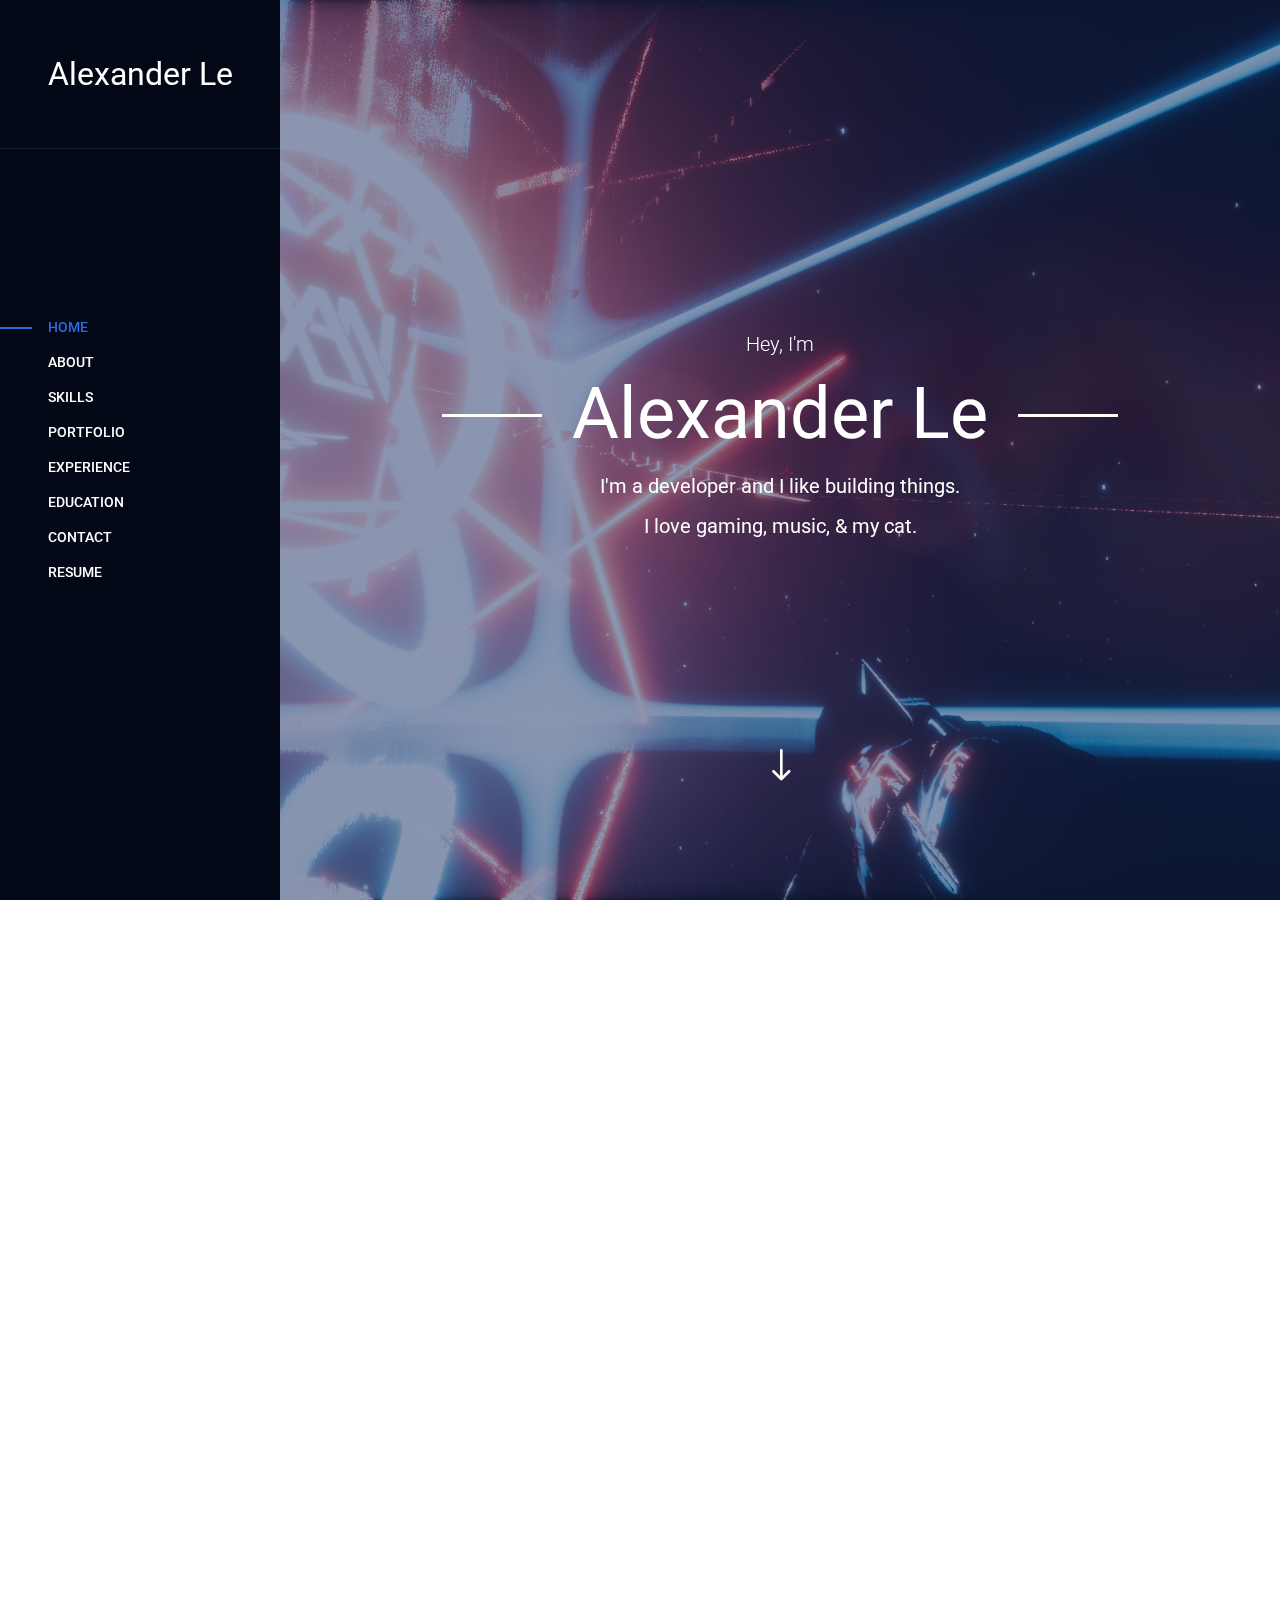
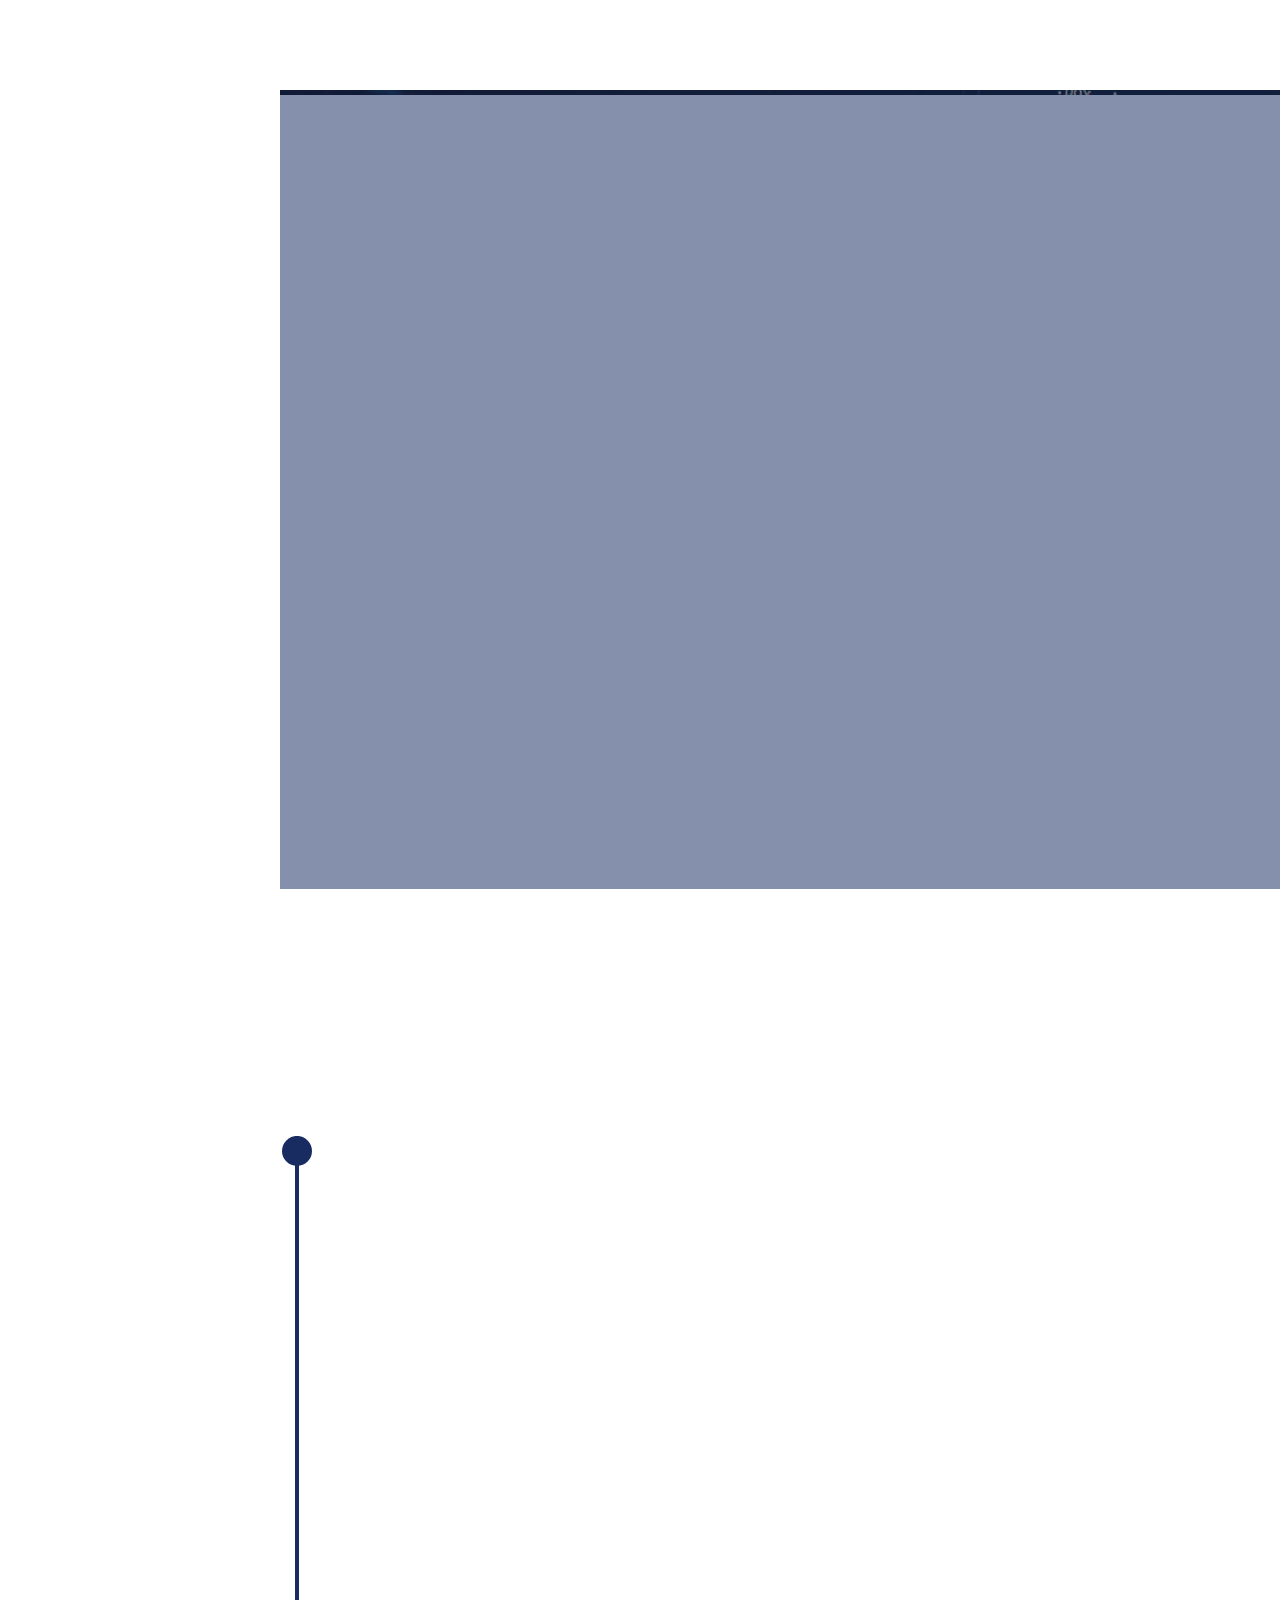
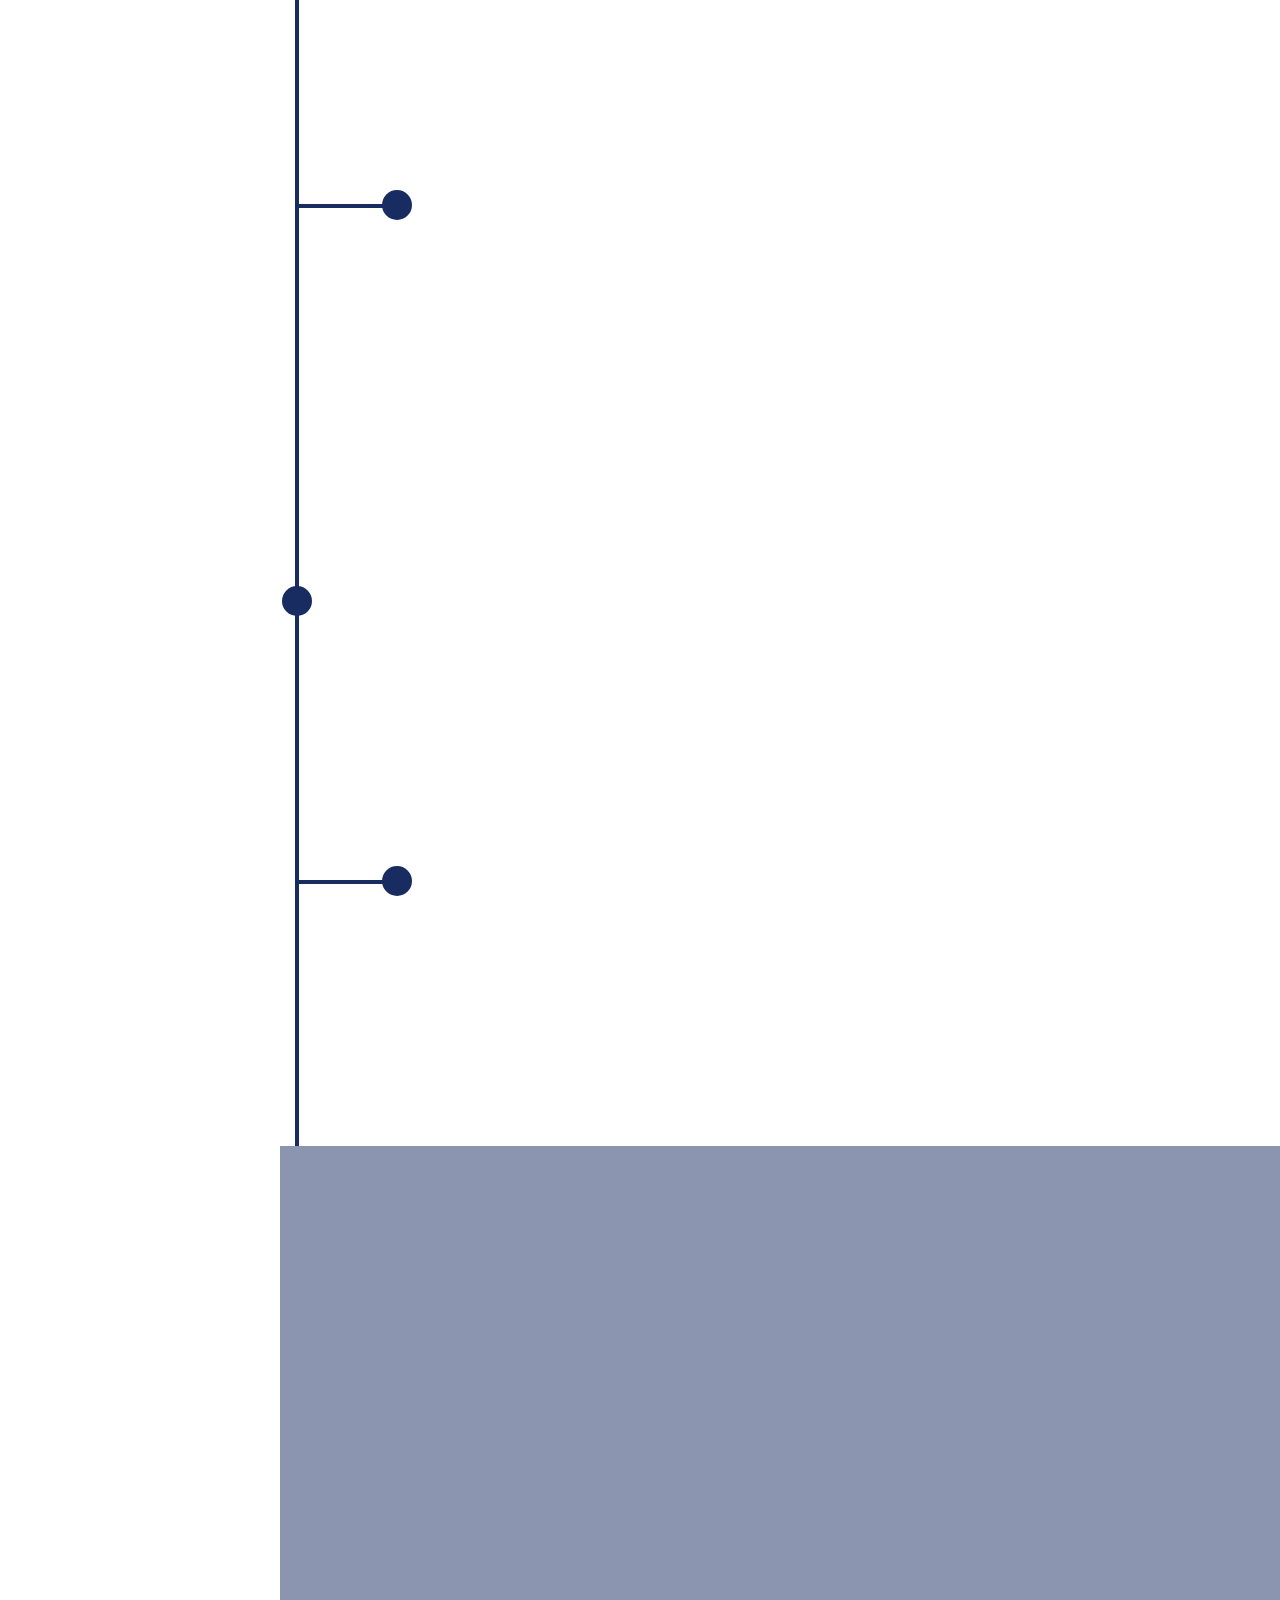
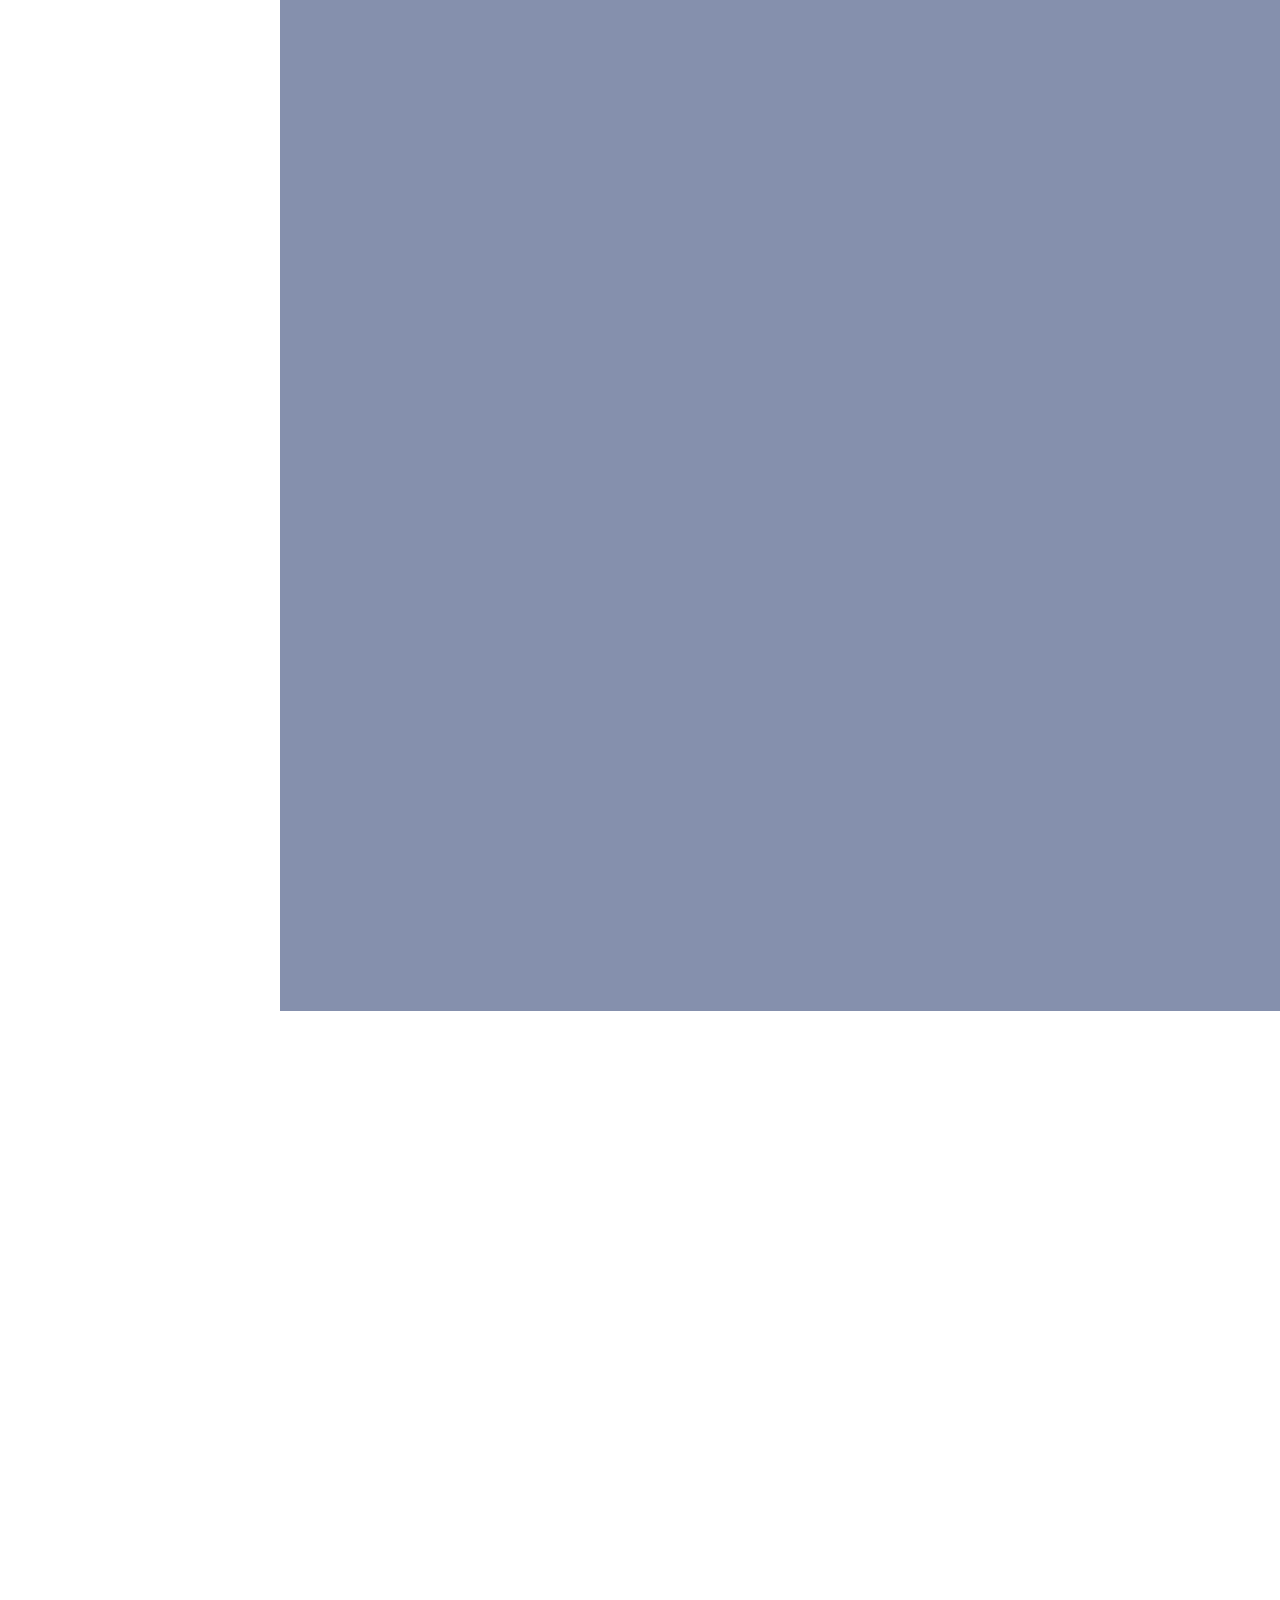
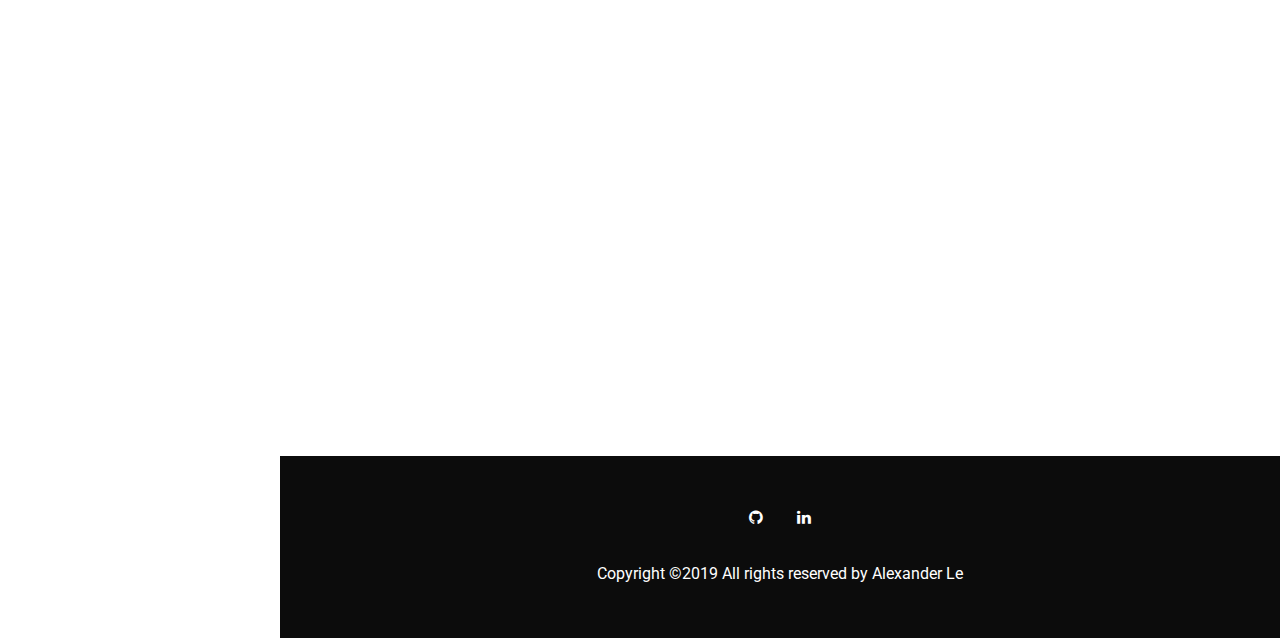
==== index.html @ fe374a56 "Update experience & date" ====
<!doctype html>
<html lang="en">

<head>
    <meta charset="utf-8">
    <meta name="viewport" content="width=device-width, initial-scale=1, shrink-to-fit=no">
    <meta name="description" content="">
    <meta http-equiv="X-UA-Compatible" content="IE=edge">
    <title>Alexander Le</title>
    <link rel="icon" href="img/core-img/favicon.ico">
    <link rel="stylesheet" href="style.css">
    <link href="https://unpkg.com/aos@2.3.1/dist/aos.css" rel="stylesheet">
</head>

<body>
    <div class="progress-container">
        <div class="progress-bar" id="scrollIndicator"></div>
    </div>
    <!-- Header -->
    <header class="header-area">
        <a data-aos="fade-down"  href="index.html" class="nav-brand">Alexander Le</a>
        
        <div data-aos="fade-right" class="dornee-menu pl-5">
            <nav class="dorneenav">
                <ul id="nav">
                    <li class="active"><a href="#home">Home</a></li>
                    <li><a href="#about">About</a></li>
                    <li><a href="#skills">Skills</a></li>
                    <li><a href="#portfolio">Portfolio</a></li>
                    <li><a href="#experience">Experience</a></li>
                    <li><a href="#education">Education</a></li>
                    <li><a href="#contact">Contact</a></li>
                    <li><a href="https://docs.google.com/document/d/1eGNsMZLYO2DM9PSqSbzqbDg0J7GoUTvEaQOReXosgSY/edit?usp=sharing" target="_blank" >Resume</a></li>
                </ul>
            </nav>
        </div>

        <!-- Menu  -->
        <div class="menu-hideshow">
            <div class="hamburger" id="ham">
                <span class="a"></span>
                <span class="b"></span>
            </div>
        </div>


    </header>

    <div class="page-content">
        <!-- ***** Welcome Area Start ***** -->
        <section class="welcome-area bg-img bg-overlay jarallax" style="background-image: url(img/VRXan.png);"
            id="home">
            <div class="container h-100">
                <div class="row h-100 align-items-center">
                    <div class="col-12">
                        <div data-aos="fade-in" class="welcome-content text-center wow fadeInUp" data-wow-delay="300ms">
                            <h5>Hey, I'm</h5>
                            <h2>Alexander Le</h2>
                            <p>I'm a developer and I like building things. <br> I love gaming, music, &amp; my cat.
                            </p>
                            -
                        </div>
                    </div>
                </div>
            </div>

            <div class="down-icon" id="scrollDown">
                <a href="#"><i class="arrow_down"></i></a>
            </div>
        </section>

        <!-- ***** About Area Start ***** -->
        <section class="about-us-area bg-white section-padding-100 clearfix" id="about">
            <div class="container">
                <div class="row">
                    <div class="col-12">
                        <div data-aos="fade-in" class="section-title">
                            <h2>ABOUT</h2>
                            <div class="titleLine titleLine-A"></div>
                        </div>
                    </div>
                </div>
            </div>

            <div class="container">
                <div class="row justify-content-center">

                    <div data-aos="fade-right" class="col-12 col-lg-6 text-center" class="selfie-container">
                        <img src="img/Selfie.png" class="selfie" alt="">
                    </div>

                    <div data-aos="fade-left" class="col-12 col-lg-6 about-text">
                        <div class="about-us-content text-left">

                            <h4 class="wow fadeInUp" data-wow-delay="300ms">I'm a dev who enjoys building things.</h4>
                            <br>
                            <p class="wow fadeInUp" data-wow-delay="300ms">
                                Whether it be applications, VR, games, visualizations, or some other cool project, I
                                enjoy the craft and process of development. Development sometimes requires a unique combination of both
                                technicality and creativity; it truly thrives when you have both.
                                <br> <br>
                                With my technical skills and strong work ethic, I can be a valuable contributer to any
                                project.
                            </p>
                                
                <a href="https://github.com/AlexanderDLe" target="_blank" title="Github"><i class="link-icon fa fa-github"></i></a>
                <a href="https://www.linkedin.com/in/alex-d-le/" target="_blank" title="Linkedin"><i class="link-icon fa fa-linkedin"></i></a>
                <a href="pdf/Alexander Le Developer Resume.pdf" target="_blank" title="Linkedin"><i class="link-icon fa fa-user"></i></a>

                        </div>
                    </div>
                </div>
            </div>
        </section>

        
        <!-- ***** Skills Area Start ***** -->
        <section class="my-skill-area bg-gray section-padding-100-0 bg-img bg-overlay jarallax clearfix" style="background-image: url(img/CodeLines.jpg);" id="skills">
            <div class="container">
                <div class="row">
                    <div class="col-12">
                        <div data-aos="fade-in" class="section-title white text-center wow fadeInUp" data-wow-delay="300ms">
                            <h2>Skills</h2>
                            <div class="titleLine titleLine-B"></div>
                        </div>
                    </div>
                </div>

                <div data-aos="fade-up" class="row skill-row">
                    <div class="card-deck">

                        <div data-aos="flip-left" data-aos-duration="1500" class="card mb-3">
                            <img class="card-img-top" src="./img/frontend.png">
                            <div class="card-body text-secondary">
                                <h4 class="cardHeader">Front End</h4>
                                <p class="card-text">
                                    HTML & CSS <br>
                                    JavaScript/TypeScript <br>
                                    React <br>
                                    Redux <br>
                                    Material UI <br>
                                    Boostrap <br>
                                    Photoshop <br>
                                </p>
                            </div>
                        </div>

                        <div data-aos="flip-left" data-aos-duration="2250"  class="card mb-3">
                            <img class="card-img-top" src="./img/backend.png">
                            <div class="card-body text-secondary">
                                <h4 class="cardHeader">Back End</h4>
                                <p class="card-text">
                                    Node <br>
                                    Express <br>
                                    C# & C++ <br>
                                    AWS API Gateway & Lambda <br>
                                    AWS DynamoDB <br>
                                    PW/oAuth Authentication <br>
                                    RESTFUL APIs <br>
                                </p>
                            </div>
                        </div>

                        <div data-aos="flip-left" data-aos-duration="3000"  class="card mb-3">
                            <img class="card-img-top" src="./img/tools.png">
                            <div class="card-body text-secondary">
                                <h4 class="cardHeader">Tools</h4>
                                <p class="card-text">
                                    Amazon Web Services <br>
                                    AWS S3, IAM  <br>
                                    Git & Github <br>
                                    Wordpress, Shopify, etc. <br>
                                    DNS, SSL, SSH, etc. <br>
                                    Unity & Unreal Engine 4 <br>
                                </p>
                            </div>
                        </div>
                    </div>

            </div>
        </section>

                <!-- ***** My Experience Area Start ***** -->
        <section class="my-experience-area section-padding-100-0" id="experience">
            <div class="container">
                <div class="row">
                    <div class="col-12">
                        <div data-aos="fade-in" class="section-title text-center wow fadeInUp" data-wow-delay="300ms">
                            <h2>Experience</h2>
                            <div class="titleLine titleLine-A"></div>
                        </div>
                    </div>
                </div>

                <div class="row">
                    <div class="col-12">
                        <div class="experience-timeline">
                            <!-- Single Experience -->
                            <div class="single-experience wow fadeInUp" data-wow-delay="300ms">
                                <div data-aos="fade-left" >
                                    <h6 class="works-year">Mar 2020 - Jan 2021</h6>
                                    <h4 class="designation">Full Stack React Developer</h4>
                                    <h6 class="company-name">Modern Coverings</h6>
                                    <p>
                                        - Designed and built eCommerce React & Redux web application which offers over 300 products and has sold over 36,000 products nationwide.
                                        
                                        <br> <br>
                                        - Developed responsive UI with reusable modern React functional components and Material UI while ensuring usability across multiple devices & browsers. In effect, over 70% of orders were placed on mobile devices.
                                        
                                        <br> <br>
                                        - Implementation of modern Redux & Redux Toolkit to facilitate the management and interactions of application state such as customer orders, applied discount codes, authentication for administrators, etc.
                                        <br> <br>
                                        - Implemented the set of NodeJS serverless API endpoints on AWS API Gateway & Lambdas for capabilities such as automating customer order aggregation, which saved the company upwards of $25,000 annual manual labor.
                                        
                                        <br> <br>
                                        - Designed multiple AWS DynamoDB database schemas to track over 10,000 customers orders, manage hundreds of products, and track sales figures.
                                        
                                        <br> <br>
                                        - All sales automatically: 1. Create entries in multiple AWS DynamoDB database tables. 2. Submits customer payment to PayPal payment systems. 3. Reaches a Trello API endpoint to update a private Trello board for organizational purposes. 4. Sends a confirmation email to the paying customer with order details.
                                    </p>
                                </div>
                            </div>

                            <!-- Single Experience -->
                            <div class="single-experience wow fadeInUp" data-wow-delay="300ms">
                                <div data-aos="fade-left" >
                                    <h6 class="works-year">Nov 2018 - Nov 2019</h6>
                                    <h4 class="designation">Full Stack Developer</h4>
                                    <h6 class="company-name">Elite Marketing Ventures</h6>
                                    <p>
                                        - Built and maintained custom websites with HTML, CSS, PHP, JavaScript, and other
                                        proprietary
                                        site-building web applications such as Shopify. Each website was built to exact
                                        specification according to the clientele until satisfaction.
                                        
                                        <br> <br>
                                        - Configured & deployed DigitalOcean web servers to host custom sites by
                                        implementing DNS, SSL encryption, and other web hosting solutions.
                                        
                                        <br> <br>
                                        - Implemented backend server scripts to interact with various CMS APIs for various
                                        sales functionality. This included form validation, stock availability, and database
                                        recording.    
                                    </p>
                                </div>
                            </div>

                            <!-- Single Experience -->
                            <div class="single-experience wow fadeInUp" data-wow-delay="300ms">
                                <div data-aos="fade-left" >
                                    <h6 class="works-year">Jun 2018 - Nov 2018</h6>
                                    <h4 class="designation">Web Developer</h4>
                                    <h6 class="company-name">Freelancer</h6>
                                    <p>

                                        - Built responsive website custom-tailored for electronic musician VVN with React.
                                        The site features the full catalog of the artist’s music, photos, and links to
                                        various streaming services.

                                        <br> <br>
                                        - Developed responsive website for restaurant Lambada Tea with
                                        React. The site featured a menu with visual features such as a dynamic image
                                        carousel, parallax effects, etc.
                                    </p>
                                    </div>
                            </div>

                            <!-- Single Experience -->
                            <div class="single-experience wow fadeInUp last-exp" data-wow-delay="300ms">
                                <div data-aos="fade-left" >
                                <h6 class="works-year">2016 - 2018</h6>
                                <h4 class="designation">Audio Engineer</h4>
                                <h6 class="company-name">Freelancer</h6>
                                <p>
                                    - Utilized equalizers, compressors, exciters, and other software plugins to
                                    manipulate audio in order to
                                    enhance the
                                    clarity of a musical track. Also leveraged other special effects such as reverbs and
                                    delays to create depth and spatial effects.

                                    <br> <br>
                                    - Communicated and worked closely with artists to assure satisfication with final
                                    exports.

                                </p>
                            </div>
                            </div>
                        </div>
                    </div>
                </div>
            </div>
        </section>

<!-- ***** My video Area Start ***** -->
            <div class="my-video-area bg-img bg-overlay jarallax section-padding-50"
                style="background-image: url(img/Core.png);">
                <div class="container">
                    <iframe class="videoPlayer" width="560" height="315" src="https://www.youtube.com/embed/FzIip0bBdRQ"
                        frameborder="0" allow="accelerometer; autoplay; encrypted-media; gyroscope; picture-in-picture"
                        allowfullscreen></iframe>
                </div>
            </div>
            <!-- ***** My video Area End ***** -->
            
        <!-- ***** Portfolio Area Start ***** -->
        <section class="our_creative_portfolio bg-white section-padding-100-0 clearfix" id="portfolio">
            <div class="container">
                <div class="row">
                    <div class="col-12">
                        <div data-aos="fade-in" class="section-title text-center wow fadeInUp" data-wow-delay="300ms">
                            <h2>Portfolio</h2>
                            <div class="titleLine titleLine-A"></div>
                        </div>
                    </div>
                </div>
            </div>


            <div class="container">
                <!-- PORTFOLIO: MODERNCOVERINGS -->
                <div class="row justify-content-center portfolio-instance py-5">
                    <div data-aos="fade-right" class="col-12 col-lg-6 text-center portfolio-img-frame" class="selfie-container">
                        <img src="img/Portfolio/ModernCoverings.png" class="portfolio-img" alt="Appility Site Image">
                    </div>

                    <div data-aos="fade-left" class="col-12 col-lg-6 about-text">
                        <div class="about-us-content text-left">

                            <h4 class="wow fadeInUp" data-wow-delay="300ms">Modern Coverings</h4>
                            <p class="wow fadeInUp" data-wow-delay="300ms">
                                Modern Coverings is an eCommerce site that offers over 300 different product designs in handmade bags and face coverings. For administration, there is a dashboard with various capabilities such as wholesale tracking, sales tracking, inventory management, and more. To date, there have been over 35,000 products sold.
                            </p>
                            <p class="wow fadeInUp" data-wow-delay="300ms">
                               Tools: HTML/CSS/JS, React, Redux, Node, Material UI, AWS API Gateway, AWS Lambda, AWS DynamoDB, AWS Cognito, and more.
                            </p>
                                
                            <a href="https://github.com/AlexanderDLe/moderncoverings" target="_blank" title="ModernCoverings"><i class="link-icon fa fa-github"></i></a>
                            <a href="https://moderncoverings.com/" target="_blank" title="Github"><i class="link-icon fa fa-globe"></i></a>

                        </div>
                    </div>
                </div>
                
                <!-- PORTFOLIO: APPILITY -->
                <div class="row justify-content-center portfolio-instance py-5">
                    <div data-aos="fade-right" class="col-12 col-lg-6 text-center portfolio-img-frame" class="selfie-container">
                        <img src="img/Portfolio/Appility_Overview.png" class="portfolio-img" alt="Appility Site Image">
                    </div>

                    <div data-aos="fade-left" class="col-12 col-lg-6 about-text">
                        <div class="about-us-content text-left">

                            <h4 class="wow fadeInUp" data-wow-delay="300ms">Appility</h4>
                            <p class="wow fadeInUp" data-wow-delay="300ms">
                                Appility is a completely serverless full-stack application that features quizzes for several app development technologies ranging from React to AWS. It offers dynamic score tracking with user data held in  DynamoDB, authentication via Cognito, animations via React Spring, and more.
                            </p>
                            <p class="wow fadeInUp" data-wow-delay="300ms">
                               Tools: HTML/CSS/JS, React, Redux, Node, Material UI, AWS API Gateway, AWS Lambda, AWS DynamoDB, AWS Cognito, and more.
                            </p>
                                
                            <a href="https://github.com/AlexanderDLe/appility" target="_blank" title="Github"><i class="link-icon fa fa-github"></i></a>
                            <a href="https://www.appility.co" target="_blank" title="Github"><i class="link-icon fa fa-globe"></i></a>

                        </div>
                    </div>
                </div>

                <!-- PORTFOLIO: VVNZQUAN -->
                <div class="row justify-content-center portfolio-instance py-5">
                    <div data-aos="fade-right" class="col-12 col-lg-6 text-center portfolio-img-frame" class="selfie-container">
                        <img src="img/Portfolio/VVN Site.png" class="portfolio-img" alt="Appility Site Image">
                    </div>

                    <div data-aos="fade-left" class="col-12 col-lg-6 about-text">
                        <div class="about-us-content text-left">

                            <h4 class="wow fadeInUp" data-wow-delay="300ms">VvnZQuan</h4>
                            <p class="wow fadeInUp" data-wow-delay="300ms">
                                Fulfilled customer requirements by building responsive artist site custom-tailored for electronic musician VVN with React. The site features the full catalog of the artist’s music, photos, and links to various streaming services.
                            </p>
                            <p class="wow fadeInUp" data-wow-delay="300ms">
                               Tools: HTML/CSS/JS, React, Bootstrap, AWS S3, AWS Route 53, and AWS CloudFront CDN.
                            </p>
                                
                            <a href="https://github.com/AlexanderDLe/VvnZQuan" target="_blank" title="Github"><i class="link-icon fa fa-github"></i></a>
                            <a href="https://vvnzquan.com" target="_blank" title="Github"><i class="link-icon fa fa-globe"></i></a>

                        </div>
                    </div>
                </div>

                <!-- PORTFOLIO: LAMBADA -->
                <div class="row justify-content-center portfolio-instance py-5">
                    <div data-aos="fade-right" class="col-12 col-lg-6 text-center portfolio-img-frame" class="selfie-container">
                        <img src="img/Portfolio/Lambada Site.png" class="portfolio-img" alt="Appility Site Image">
                    </div>

                    <div data-aos="fade-left" class="col-12 col-lg-6 about-text">
                        <div class="about-us-content text-left">

                            <h4 class="wow fadeInUp" data-wow-delay="300ms">Lambada Tea</h4>
                            <p class="wow fadeInUp" data-wow-delay="300ms">
                                Developed responsive website for restaurant Lambada Tea & Frizzle via React. This site includes visual features such as a dynamic image carousel, parallax effects, a menu image gallery, and more. 
                            </p>
                            <p class="wow fadeInUp" data-wow-delay="300ms">
                               Tools: HTML/CSS/JS, React, Bootstrap, AWS S3, AWS Route 53, and AWS CloudFront CDN.
                            </p>
                            
                            <a href="https://github.com/AlexanderDLe/LambadaTea" target="_blank" title="Github"><i class="link-icon fa fa-github"></i></a>
                            <a href="https://lambadatea.com/" target="_blank" title="Github"><i class="link-icon fa fa-globe"></i></a>

                        </div>
                    </div>
                </div>
                
                <!-- PORTFOLIO: GETSETGO -->
                <div class="row justify-content-center portfolio-instance portfolio-instance-last py-5">
                    <div data-aos="fade-right" class="col-12 col-lg-6 text-center portfolio-img-frame" class="selfie-container">
                        <img src="img/Portfolio/GetSetGo.png" class="portfolio-img" alt="Appility Site Image">
                    </div>

                    <div data-aos="fade-left" class="col-12 col-lg-6 about-text">
                        <div class="about-us-content text-left">

                            <h4 class="wow fadeInUp" data-wow-delay="300ms">Get Set Go</h4>
                            <p class="wow fadeInUp" data-wow-delay="300ms">
                                Get Set Go is a Visual-Musical VR experience built with Unreal Engine 4 based upon an electronic music
                                production of mine. Events are synchronized
                                with Sequencer, blueprint interfaces, and more.
                            </p>
                            <p>VFX were developed through leveraging material parameters, interpolations, event driven functions, Audio Visualizers, etc.</p>
                            <p class="wow fadeInUp" data-wow-delay="300ms">
                               Tools: Unreal Engine 4, Blueprints, C++, Plugins, and more.
                            </p>
                                
                            <a href="https://github.com/AlexanderDLe/VRGetSetGo" target="_blank" title="Github"><i class="link-icon fa fa-github"></i></a>
                            <a href="https://drive.google.com/file/d/1HHx62YCTniM9CF4tmsS17Y5gTEkE1olX/view?usp=sharing" target="_blank" title="Github"><i class="link-icon fa fa-sitemap"></i></a>
                            <a href="https://www.youtube.com/watch?v=FzIip0bBdRQ" target="_blank" title="Github"><i class="link-icon fa fa-play"></i></a>

                        </div>
                    </div>
                </div>
            </div>
        </section>

        <!-- ***** My Education Area Start ***** -->
        <section class="my-education-area bg-gray section-padding-100 bg-img bg-overlay jarallax"
            style="background-image: url(img/CodingWall.jpg);" id="education">
            <div class="container">
                <div class="row">
                    <!-- Section Title -->
                    <div class="col-12">
                        <div data-aos="fade-in" class="section-title white text-center wow fadeInUp" data-wow-delay="300ms">
                            <h2>Education</h2>
                            <div class="titleLine titleLine-B"></div>
                        </div>
                    </div>
                </div>
                <div class="row">
                    <div class="col-12">
                        <div class="education-timeline">
                            <!-- Single Experience -->
                            <div class="single-education wow fadeInUp" data-wow-delay="300ms">
                                <div  data-aos="fade-left">
                                    <div class="education-certificate">
                                        <img src="img/WGUSeal.png" alt="">
                                    </div>
                                    <h6 class="course-completed-years">2021</h6>
                                    <h5 class="course-title">Western Governors University BSCS</h5>
                                    <p>Coursework: Data Structures & Algorithms, Programming & Scripting - Applications (Object Oriented C++), Discrete
                                    Mathematics II, Computer Architecture, Data Management (MySQL), Network & Security Foundations</p>
                                    </div>
                                </div>

                            <!-- Certification -->
                            <div class="single-education wow fadeInUp" data-wow-delay="300ms">
                                <div  data-aos="fade-left">
                                <div class="education-certificate">
                                    <img src="img/AWS.png" alt="">
                                </div>
                                <h6 class="course-completed-years">2020</h6>
                                <h5 class="course-title">AWS Certified Developer Associate</h5>
                                <p>Obtained AWS Developer Associate certification. The certification tested knowledge in various AWS services including but not limited to: EC2, S3, Lambdas, API Gateways, RDS, DynamoDB, CICD (CodePipeline, CodeCommit, CodeBuild, CodeDeploy, etc), IAM security concepts, BeanStalk, SQS, SNS, CloudWatch, and more.</p>
                            </div>
                            </div>


                            <!-- Certification -->
                            <div class="single-education wow fadeInUp" data-wow-delay="300ms">
                                <div  data-aos="fade-left">
                                <div class="education-certificate">
                                    <img src="img/CIWLogo.png" alt="">
                                </div>
                                <h6 class="course-completed-years">2019</h6>
                                <h5 class="course-title">CIW Site Development Associate</h5>
                                <p>Obtained a CIW certification specializing in utilizing HTML, CSS, and JavaScript.
                                    This certification also covers web servers, aligning a site with industry
                                    standards, site validation, and more.</p>
                                </div>
                            </div>

                            <!-- Certification -->
                            <div class="single-education wow fadeInUp" data-wow-delay="300ms">
                                <div data-aos="fade-left">
                                <div class="education-certificate">
                                    <img src="img/ITIL-Logo.jpg" alt="">
                                </div>
                                <h6 class="course-completed-years">2019</h6>
                                <h5 class="course-title">ITIL Service Framework Foundations</h5>
                                <p>
                                    Acquired certification in the ITIL Service Framework methodology. The associated
                                    material covers the ITIL service lifecycle, key principles, processes, functions,
                                    and roles in efficient and optimal business practices.
                                </p>
                            </div>
                            </div>

                            <!-- Certification -->
                            <div class="single-education wow fadeInUp" data-wow-delay="300ms">
                                <div  data-aos="fade-left">
                                <div class="education-certificate">
                                    <img src="img/Comptia2.png" alt="">
                                </div>
                                <h6 class="course-completed-years">2019</h6>
                                <h5 class="course-title">CompTIA Project+</h5>
                                <p>Certified for CompTIA project management. Project+ includes material on management
                                    roles and processes, project constraints & risks, communication with various
                                    stakeholders, budget and financial planning, and more.</p>
                                </div>
                            </div>


                        </div>
                    </div>
                </div>
            </div>
        </section>

        <!-- ***** Contact Area Start ***** -->
        <section class="contact-me-area bg-white section-padding-100-0" id="contact">
            <div class="container">
                <div class="row">
                    <div class="col-12">
                        <div data-aos="fade-in" class="section-title text-center wow fadeInUp" data-wow-delay="300ms">
                            <h2>CONTACT</h2>
                            <div class="titleLine titleLine-A"></div>
                        </div>
                    </div>
                </div>

                <div class="row">
                    <!-- Contact Form -->


                    <div class="col-12">
                        <div  data-aos="fade-up" class="contact-information mb-100">
                            <!-- Single Contact Info -->
                            <div class="single-contact-info wow fadeInUp" data-wow-delay="300ms">
                                <h6><i class="icon_pin_alt"></i> Address:</h6>
                                <p>Anaheim, CA</p>
                            </div>
                            <!-- Single Contact Info -->
                            <div class="single-contact-info wow fadeInUp" data-wow-delay="300ms">
                                <h6><i class="icon_mail_alt"></i> Email:</h6>
                                <p>AlexanderLe.Jobs@gmail.com</p>
                            </div>
                            <!-- Single Contact Info -->
                            <div class="single-contact-info wow fadeInUp" data-wow-delay="300ms">
                                <h6><i class="icon_globe-2"></i> Website:</h6>
                                <p>AlexanderLeDev.com</p>
                            </div>
                        </div>
                    </div>
                </div>
            </div>
        </section>

        <!-- ***** Google Maps ***** -->
       <div style="width: 100%; height: 500px;"><iframe width="100%" height="500" frameborder="0" scrolling="no" marginheight="0" marginwidth="0" src="https://maps.google.com/maps?width=100%25&amp;height=600&amp;hl=en&amp;q=anaheim+(My%20Business%20Name)&amp;t=&amp;z=11&amp;ie=UTF8&amp;iwloc=B&amp;output=embed"></iframe></div>

        <!-- ***** Footer Area Start ***** -->
        <footer class="footer-bottom-area section-padding-50">
            <div class="container">
                <div class="row">
                    <div class="col-12">
                        <div class="footer--content-text text-center">

                            <div class="footer-social-icon">
                                <a href="https://github.com/AlexanderDLe" target="_blank" data-toggle="tooltip" data-placement="top"
                                    title="Github"><i class="fa fa-github"></i></a>
                                <a href="https://www.linkedin.com/in/alex-d-le/" target="_blank" data-toggle="tooltip"
                                    data-placement="top" title="Linkedin"><i class="fa fa-linkedin"></i></a>

                            </div>
                            <p>Copyright ©2019 All rights reserved by <a href="#" target="_blank">Alexander Le</a></p>
                        </div>
                    </div>
                </div>
            </div>
        </footer>
    </div>

    <script src="js/jquery.min.js"></script>
    <script src="js/popper.min.js"></script>
    <script src="js/bootstrap.min.js"></script>
    <script src="js/bundle.js"></script>
    <script src="js/default/active.js"></script>

    <!-- AOS - Animate On Scroll -->
    <script src="https://unpkg.com/aos@2.3.1/dist/aos.js"></script>
    <script>
        AOS.init({
            duration: 1000
        });
      </script>
</body>

</html>
---- style.css ----
/* Import Fonts & All CSS Files */
@import url('https://fonts.googleapis.com/css?family=Roboto:100,200,300,400,500,600,700,800,900&display=swap');
@import url(css/bootstrap.min.css);
@import url(css/animate.css);
@import url(css/owl.carousel.min.css);
@import url(css/magnific-popup.css);
@import url(css/jquery.animatedheadline.css);
@import url(css/font-awesome.min.css);
@import url(css/style.css);

/* ALEXANDER LE CSS */
html {
    overflow-x: hidden;
}
body {
    overflow-x: hidden;
}
:root {
    --xan-color1: #2c6be1;
}
.color-grey {
    color: rgb(75, 75, 75);
}
.selfie-container {
    text-align: center;
}
.selfie {
    margin-bottom: 30px;
    border-radius: 50%;
    height: auto;
    width: 400px;
}
.portfolio-img-frame {
    display: flex;
    align-items: center;
}
.portfolio-img {
    filter: drop-shadow(0px 15px 15px rgba(0, 0, 0, 0.2));
}
.portfolio-instance {
    margin: 0px 0px 50px 0px;
}
.portfolio-instance-last {
    margin-bottom: 100px;
}
@media only screen and (min-width: 767px) {
    .portfolio-img-frame {
        /* padding: 15px; */
    }
}
.about-text {
    display: flex;
    align-items: center;
}
.nav-brand-sub {
    font-size: 0.5em;
}
.videoPlayer {
    width: 100%;
    min-height: 315px;
    height: 500px;
}
.card {
    margin: 0 auto;
    border: none;
    transform: scale(1);
    max-width: 300px;
}

.card-img-top {
    border-top-left-radius: 15px;
    border-top-right-radius: 15px;
}
.cardHeader {
    font-size: 1.25rem;
}

.skill-row {
    padding-top: 0px;
    padding-bottom: 100px !important;
    display: flex;
    justify-content: center;
}
.last-exp {
    padding-bottom: 50px;
}
.link-icons {
    text-align: center;
}
.link-icon {
    color: rgb(99, 99, 99);
    font-size: 23px;
    padding: 10px;
}
.project-caption {
    color: rgb(39, 39, 39);
}
.card {
    border-radius: 15px;
    box-shadow: 0px 20px 22px -10px rgba(0, 0, 0, 0.75);
}
.vvn-disclaim {
    font-size: 0.9em;
}
/* Reboot CSS */
* {
    margin: 0;
    padding: 0;
}

body,
html {
    font-family: 'Roboto';
    font-size: 16px;
    font-weight: 300;
}

h1,
h2,
h3,
h4,
h5,
h6 {
    line-height: 1.4;
    font-weight: 400;
    font-family: 'Roboto', sans-serif;
    color: #12131b;
}

p {
    color: #717273;
    line-height: 1.8;
    font-weight: 400;
    font-size: 16px;
}
@media only screen and (max-width: 767px) {
    p {
        font-size: 14px;
    }
}

a,
a:hover,
a:focus {
    font-family: 'Roboto', sans-serif;
    -webkit-transition-duration: 500ms;
    -o-transition-duration: 500ms;
    transition-duration: 500ms;
    text-decoration: none;
    outline: 0 solid transparent;
    font-weight: 400;
    box-shadow: none;
    color: #12131b;
}

ul,
ol {
    margin: 0;
}
ul li,
ol li {
    list-style: none;
    text-decoration: none;
}
ul li:hover,
ul li:focus,
ol li:hover,
ol li:focus {
    list-style: none;
    text-decoration: none;
}

img {
    max-width: 100%;
    height: auto;
}

/* ----- Spacing ----- */
.mt-15 {
    margin-top: 15px !important;
}

.mt-30 {
    margin-top: 30px !important;
}

.mt-20 {
    margin-top: 20px !important;
}

.mt-50 {
    margin-top: 50px !important;
}

.mt-70 {
    margin-top: 70px !important;
}

.mt-100 {
    margin-top: 100px !important;
}

.mt-150 {
    margin-top: 150px !important;
}

.mt-200 {
    margin-top: 200px !important;
}

.mt-250 {
    margin-top: 250px !important;
}

.mt-300 {
    margin-top: 300px !important;
}

.mb-5 {
    margin-bottom: 5px !important;
}

.mb-10 {
    margin-bottom: 10px !important;
}

.mb-15 {
    margin-bottom: 15px !important;
}

.mb-30 {
    margin-bottom: 30px !important;
}

.mb-50 {
    margin-bottom: 50px !important;
}

.mb-70 {
    margin-bottom: 70px !important;
}

.mb-100 {
    margin-bottom: 100px !important;
}

.mb-150 {
    margin-bottom: 150px !important;
}

.mb-200 {
    margin-bottom: 200px !important;
}

.mb-250 {
    margin-bottom: 250px !important;
}

.mb-300 {
    margin-bottom: 300px !important;
}

.ml-0 {
    margin-left: 0 !important;
}

.ml-15 {
    margin-left: 15px !important;
}

.ml-30 {
    margin-left: 30px !important;
}

.ml-50 {
    margin-left: 50px !important;
}

.mr-10 {
    margin-right: 10px !important;
}

.mr-15 {
    margin-right: 15px !important;
}

.mr-30 {
    margin-right: 30px !important;
}

.mr-50 {
    margin-right: 50px !important;
}

.mb-50 {
    margin-bottom: 50px !important;
}

.mb-80 {
    margin-bottom: 80px !important;
}

/* ----- Height ----- */
.height-400 {
    height: 400px !important;
}

.height-500 {
    height: 500px !important;
}

.height-600 {
    height: 600px !important;
}

.height-700 {
    height: 700px !important;
}

.height-800 {
    height: 800px !important;
}

/* Section Padding */
.section-padding-50 {
    padding-top: 50px;
    padding-bottom: 50px;
}

.section-padding-100-50 {
    padding-top: 100px;
    padding-bottom: 50px;
}

.section-padding-100-200 {
    padding-top: 100px;
    padding-bottom: 200px;
}

.section-padding-200 {
    padding-top: 200px;
    padding-bottom: 200px;
}

.section-padding-100-0 {
    padding-top: 100px;
    padding-bottom: 0;
}

.section-padding-50-0 {
    padding-top: 50px;
    padding-bottom: 0;
}

.section-padding-50-0 {
    padding-top: 50px;
    padding-bottom: 0;
}

.section-padding-100 {
    padding-top: 100px;
    padding-bottom: 100px;
}

.section-padding-0-100 {
    padding-top: 0;
    padding-bottom: 100px;
}

.section-padding-100-70 {
    padding-top: 100px;
    padding-bottom: 70px;
}

.section-padding-80 {
    padding-top: 80px;
    padding-bottom: 80px;
}

.section-padding-80-50 {
    padding-top: 80px;
    padding-bottom: 50px;
}

.section-padding-80-0 {
    padding-top: 80px;
    padding-bottom: 0;
}

.section-padding-0-80 {
    padding-top: 0;
    padding-bottom: 80px;
}

#scrollUp {
    bottom: 30px;
    font-size: 24px;
    right: 30px;
    width: 40px;
    height: 40px;
    line-height: 42px;
    color: #ffffff;
    text-align: center;
    -webkit-box-shadow: 0 2px 2px 0 rgba(0, 0, 0, 0.15);
    box-shadow: 0 2px 2px 0 rgba(0, 0, 0, 0.15);
    -webkit-transition-duration: 500ms;
    -o-transition-duration: 500ms;
    transition-duration: 500ms;
    border-radius: 0;
    background-color: var(--xan-color1);
}
#scrollUp:hover,
#scrollUp:focus {
    background-color: #0c0c0c;
}
@media only screen and (max-width: 767px) {
    #scrollUp {
        bottom: 0;
        right: 30px;
    }
}

.jarallax {
    position: relative;
    z-index: 0;
}
.jarallax > .jarallax-img {
    position: absolute;
    object-fit: cover;
    font-family: 'object-fit: cover;';
    top: 0;
    left: 0;
    width: 100%;
    height: 100%;
    z-index: -1;
}

.modal-content {
    border: none;
}

.modal-dialog {
    max-width: 50%;
    margin: 85px auto;
}
@media only screen and (min-width: 992px) and (max-width: 1199px) {
    .modal-dialog {
        max-width: 800px;
    }
}
@media only screen and (min-width: 768px) and (max-width: 991px) {
    .modal-dialog {
        max-width: 700px;
    }
}
@media only screen and (max-width: 767px) {
    .modal-dialog {
        max-width: 300px;
    }
}
@media only screen and (min-width: 480px) and (max-width: 767px) {
    .modal-dialog {
        max-width: 470px;
    }
}
@media only screen and (min-width: 576px) and (max-width: 767px) {
    .modal-dialog {
        max-width: 560px;
    }
}
.modal-dialog .modal-body {
    padding: 2rem;
    -webkit-box-shadow: 0 10px 55px 5px rgba(137, 173, 255, 0.35);
    box-shadow: 0 10px 55px 5px rgba(137, 173, 255, 0.35);
}
.modal-dialog .modal-body button.close {
    padding: 0;
    width: 30px;
    height: 30px;
    border: 2px solid #ebebeb;
    border-radius: 50%;
    line-height: 26px !important;
    z-index: 100;
    position: absolute;
    top: 20px;
    right: 20px;
    font-size: 12px;
}

.modal-open .modal {
    background-color: #ffffff;
}

.modal-backdrop.show {
    display: none !important;
}

input:required,
textarea:required {
    box-shadow: none !important;
}

input:invalid,
textarea:invalid {
    box-shadow: none !important;
}

.ah-headline.clip .ah-words-wrapper::after {
    display: none;
}

.page-content {
    position: relative;
    z-index: 1;
    margin-left: 280px;
}
@media only screen and (min-width: 992px) and (max-width: 1199px) {
    .page-content {
        margin-left: 0;
    }
}
@media only screen and (min-width: 768px) and (max-width: 991px) {
    .page-content {
        margin-left: 0;
    }
}
@media only screen and (max-width: 767px) {
    .page-content {
        margin-left: 0;
    }
}

.progress-container {
    position: fixed;
    z-index: 898989898989;
    width: 100%;
    height: 3px;
    background: transparent;
    top: 0;
}
@media only screen and (min-width: 992px) and (max-width: 1199px) {
    .progress-container {
        top: 70px;
    }
}
@media only screen and (min-width: 768px) and (max-width: 991px) {
    .progress-container {
        top: 70px;
    }
}
@media only screen and (max-width: 767px) {
    .progress-container {
        top: 70px;
    }
}
.progress-container .progress-bar {
    height: 3px;
    background: var(--xan-color1);
    width: 0%;
}

/* Shortcodes CSS */
.h-100vh {
    height: 100vh !important;
}

.dornee-btn {
    display: inline-block;
    min-width: 150px;
    height: 52px;
    color: #ffffff;
    border: none;
    border-radius: 0;
    padding: 0 20px;
    font-size: 14px;
    line-height: 53px;
    background-color: var(--xan-color1);
    font-weight: 500;
    text-transform: uppercase;
}
@media only screen and (max-width: 767px) {
    .dornee-btn {
        min-width: 130px;
        height: 40px;
        line-height: 40px;
        font-size: 13px;
    }
}
.dornee-btn:hover,
.dornee-btn:focus {
    background-color: #182c61;
    color: #ffffff;
    font-weight: 500;
}

.bg-img {
    background-size: cover;
    background-position: center center;
    background-repeat: no-repeat;
}

.bg-fixed {
    background-attachment: fixed;
}

.bg-overlay {
    position: relative;
    z-index: 1;
}
.bg-overlay::after {
    position: absolute;
    content: '';
    background-color: #182c61;
    opacity: 0.5;
    top: 0;
    left: 0;
    height: 100%;
    width: 100%;
    z-index: -1;
}

.bg-gray {
    background-color: #f2f4f8;
}

.about-us-area {
    position: relative;
    z-index: 1;
}

.section-title {
    position: relative;
    z-index: 9;
    display: block;
    padding: 5px 20px;
    width: 480px;
    text-align: center;
    margin: 0 auto 70px;
}

.titleLine {
    margin: 0 auto;
    margin-top: 10px;
    height: 1px;
    width: 50px;
}
.titleLine-A {
    background-color: rgba(24, 44, 97, 0.5);
}
.titleLine-B {
    background-color: rgba(255, 255, 255, 0.5);
}

@media only screen and (max-width: 767px) {
    .section-title {
        width: auto;
    }
}
.section-title h6 {
    position: absolute;
    margin-bottom: 0;
    text-transform: uppercase;
    font-size: 2.5rem;
    color: #182c61;
    opacity: 0.075;
    width: 100%;
    letter-spacing: 3px;
    top: 50%;
    left: 50%;
    transform: translate(-50%, -50%);
    z-index: -5;
}
@media only screen and (max-width: 767px) {
    .section-title h6 {
        font-size: 1.4rem;
    }
}
.section-title h2 {
    text-transform: uppercase;
    margin-bottom: 0;
    font-size: 2.5rem;
    color: #182c61;
}
@media only screen and (max-width: 767px) {
    .section-title h2 {
        font-size: 1.4rem;
    }
}
.section-title.white h2 {
    color: #ffffff;
}

/* Preloader CSS */
#preloader {
    position: fixed;
    width: 100%;
    height: 100%;
    z-index: 9999999;
    top: 0;
    left: 0;
    background-color: #f2f4f8;
    display: -webkit-box;
    display: -ms-flexbox;
    display: flex;
    -webkit-box-align: center;
    -ms-flex-align: center;
    align-items: center;
    -webkit-box-pack: center;
    -ms-flex-pack: center;
    justify-content: center;
    overflow: hidden;
}

.loader,
.loader:before,
.loader:after {
    border-radius: 50%;
    width: 2.5em;
    height: 2.5em;
    -webkit-animation-fill-mode: both;
    animation-fill-mode: both;
    -webkit-animation: load7 1.8s infinite ease-in-out;
    animation: load7 1.8s infinite ease-in-out;
}

.loader {
    color: var(--xan-color1);
    font-size: 6px;
    position: relative;
    -webkit-transform: translateZ(0);
    -ms-transform: translateZ(0);
    transform: translateZ(0);
    -webkit-animation-delay: -0.16s;
    animation-delay: -0.16s;
}

.loader:before,
.loader:after {
    content: '';
    position: absolute;
    top: 0;
}

.loader:before {
    left: -3.5em;
    -webkit-animation-delay: -0.32s;
    animation-delay: -0.32s;
}

.loader:after {
    left: 3.5em;
}

@-webkit-keyframes load7 {
    0%,
    80%,
    100% {
        -webkit-box-shadow: 0 2.5em 0 -1.3em;
        box-shadow: 0 2.5em 0 -1.3em;
    }
    40% {
        -webkit-box-shadow: 0 2.5em 0 0;
        box-shadow: 0 2.5em 0 0;
    }
}

@keyframes load7 {
    0%,
    80%,
    100% {
        -webkit-box-shadow: 0 2.5em 0 -1.3em;
        box-shadow: 0 2.5em 0 -1.3em;
    }
    40% {
        -webkit-box-shadow: 0 2.5em 0 0;
        box-shadow: 0 2.5em 0 0;
    }
}

/* Header CSS */
.header-area {
    position: fixed;
    z-index: 9999;
    width: 280px;
    min-height: 100vh;
    height: 100%;
    top: 0;
    left: 0;
    -webkit-transition-duration: 500ms;
    -o-transition-duration: 500ms;
    transition-duration: 500ms;
    background-color: #020815;
    display: -webkit-box;
    display: -ms-flexbox;
    display: flex;
    -webkit-box-align: center;
    -ms-flex-align: center;
    align-items: center;
}
@media only screen and (min-width: 992px) and (max-width: 1199px) {
    .header-area {
        left: 0;
        width: 100vw;
        height: 70px;
        min-height: 70px;
        -webkit-box-pack: justify;
        -ms-flex-pack: justify;
        justify-content: space-between;
        padding: 0 30px;
    }
}
@media only screen and (min-width: 768px) and (max-width: 991px) {
    .header-area {
        left: 0;
        width: 100vw;
        height: 70px;
        min-height: 70px;
        -webkit-box-pack: justify;
        -ms-flex-pack: justify;
        justify-content: space-between;
        padding: 0 30px;
    }
}
@media only screen and (max-width: 767px) {
    .header-area {
        left: 0;
        width: 100vw;
        height: 70px;
        min-height: 70px;
        -webkit-box-pack: justify;
        -ms-flex-pack: justify;
        justify-content: space-between;
        padding: 0 30px;
    }
}
.header-area .nav-brand {
    position: absolute;
    z-index: 1000;
    width: 280px;
    top: 0;
    left: 0;
    padding: 50px 15px;
    text-align: center;
    border-bottom: 1px solid rgba(255, 255, 255, 0.075);
    color: white;
    font-size: 2em;
}
.header-area .nav-brand img {
    max-width: 150px;
    margin: 0 auto;
}
@media only screen and (min-width: 992px) and (max-width: 1199px) {
    .header-area .nav-brand {
        position: relative;
        width: auto;
        z-index: 1;
        padding: 0;
        border-bottom: none;
    }
    .header-area .nav-brand img {
        max-width: 100px;
    }
}
@media only screen and (min-width: 768px) and (max-width: 991px) {
    .header-area .nav-brand {
        position: relative;
        width: auto;
        z-index: 1;
        padding: 0;
        border-bottom: none;
    }
    .header-area .nav-brand img {
        max-width: 100px;
    }
}
@media only screen and (max-width: 767px) {
    .header-area .nav-brand {
        position: relative;
        width: auto;
        z-index: 1;
        padding: 0;
        border-bottom: none;
    }
    .header-area .nav-brand img {
        max-width: 100px;
    }
}
.header-area .contact-me-btn {
    position: absolute;
    z-index: 1000;
    bottom: 30px;
    left: 50%;
    -webkit-transform: translateX(-50%);
    -ms-transform: translateX(-50%);
    transform: translateX(-50%);
}
@media only screen and (min-width: 992px) and (max-width: 1199px) {
    .header-area .contact-me-btn {
        display: none;
    }
}
@media only screen and (min-width: 768px) and (max-width: 991px) {
    .header-area .contact-me-btn {
        display: none;
    }
}
@media only screen and (max-width: 767px) {
    .header-area .contact-me-btn {
        display: none;
    }
}
.header-area.active {
    left: 0;
}

.dorneenav li a {
    position: relative;
    z-index: 1;
    color: #ffffff;
    font-size: 14px;
    font-weight: 500;
    text-transform: uppercase;
    display: block;
    padding: 7px 0;
}
@media only screen and (max-width: 767px) {
    .dorneenav li a {
        padding: 3px 0;
    }
}
.dorneenav li a::before {
    -webkit-transition-duration: 1000ms;
    -o-transition-duration: 1000ms;
    transition-duration: 1000ms;
    position: absolute;
    content: '';
    width: 0;
    height: 2px;
    background-color: var(--xan-color1);
    right: 120%;
    top: 50%;
    margin-top: -1px;
}
.dorneenav li a:hover {
    color: var(--xan-color1);
}
.dorneenav li a:hover::before {
    width: 100px;
}

.dorneenav li.active a {
    color: var(--xan-color1);
}
.dorneenav li.active a::before {
    width: 100px;
}

@media only screen and (min-width: 992px) and (max-width: 1199px) {
    .dornee-menu {
        -webkit-transition-duration: 500ms;
        -o-transition-duration: 500ms;
        transition-duration: 500ms;
        position: fixed;
        z-index: 100000;
        width: 240px;
        height: 100%;
        background-color: #020815;
        top: 0;
        left: -300px;
        display: -webkit-box;
        display: -ms-flexbox;
        display: flex;
        -webkit-box-align: center;
        -ms-flex-align: center;
        align-items: center;
    }
    .dornee-menu.active {
        left: 0;
    }
}

@media only screen and (min-width: 768px) and (max-width: 991px) {
    .dornee-menu {
        -webkit-transition-duration: 500ms;
        -o-transition-duration: 500ms;
        transition-duration: 500ms;
        position: fixed;
        z-index: 100000;
        width: 240px;
        height: 100%;
        background-color: #020815;
        top: 0;
        left: -300px;
        display: -webkit-box;
        display: -ms-flexbox;
        display: flex;
        -webkit-box-align: center;
        -ms-flex-align: center;
        align-items: center;
    }
    .dornee-menu.active {
        left: 0;
    }
}

@media only screen and (max-width: 767px) {
    .dornee-menu {
        -webkit-transition-duration: 500ms;
        -o-transition-duration: 500ms;
        transition-duration: 500ms;
        position: fixed;
        z-index: 100000;
        width: 240px;
        height: 100%;
        background-color: #020815;
        top: 0;
        left: -300px;
        display: -webkit-box;
        display: -ms-flexbox;
        display: flex;
        -webkit-box-align: center;
        -ms-flex-align: center;
        align-items: center;
    }
    .dornee-menu.active {
        left: 0;
    }
}

.menu-hideshow {
    position: relative;
    top: 50;
    right: 20px;
    z-index: 1;
    display: none;
    cursor: pointer;
}
@media only screen and (min-width: 992px) and (max-width: 1199px) {
    .menu-hideshow {
        display: block;
    }
}
@media only screen and (min-width: 768px) and (max-width: 991px) {
    .menu-hideshow {
        display: block;
    }
}
@media only screen and (max-width: 767px) {
    .menu-hideshow {
        display: block;
    }
}
.menu-hideshow .hamburger {
    width: 40px;
    height: 40px;
    background-color: var(--xan-color1);
    position: relative;
    cursor: pointer;
    -webkit-transition: all 0.5s ease;
    -o-transition: all 0.5s ease;
    transition: all 0.5s ease;
}
.menu-hideshow .hamburger::after {
    content: '';
    width: 50%;
    height: 2px;
    background-color: #182c61;
    position: absolute;
    top: 50%;
    left: 50%;
    -webkit-transform: translate(-50%, -50%);
    -ms-transform: translate(-50%, -50%);
    transform: translate(-50%, -50%);
    z-index: 1;
    -webkit-transition: all 0.5s ease;
    -o-transition: all 0.5s ease;
    transition: all 0.5s ease;
}
.menu-hideshow .hamburger.active::after {
    width: 100%;
    height: 100%;
    background-color: #182c61;
    position: absolute;
}
.menu-hideshow .active.a {
    background-color: #ffffff;
    z-index: 10;
}
.menu-hideshow .hamburger .a {
    position: absolute;
    width: 50%;
    height: 2px;
    background-color: #182c61;
    top: 34%;
    left: 50%;
    -webkit-transform: translate(-50%, -50%);
    -ms-transform: translate(-50%, -50%);
    transform: translate(-50%, -50%);
    z-index: 10;
    -webkit-transition: all 0.25s ease-in-out;
    -o-transition: all 0.25s ease-in-out;
    transition: all 0.25s ease-in-out;
}
.menu-hideshow .hamburger .b {
    position: absolute;
    width: 50%;
    height: 2px;
    background-color: #182c61;
    bottom: 30%;
    left: 50%;
    -webkit-transform: translate(-50%, -50%);
    -ms-transform: translate(-50%, -50%);
    transform: translate(-50%, -50%);
    z-index: 10;
    -webkit-transition: all 0.25s ease-in-out;
    -o-transition: all 0.25s ease-in-out;
    transition: all 0.25s ease-in-out;
}
.menu-hideshow .hamburger.active .a {
    top: 45%;
    left: 50%;
    width: 60%;
    background-color: #ffffff;
    -webkit-transform: translate(-50%, -50%) rotate(135deg);
    -ms-transform: translate(-50%, -50%) rotate(135deg);
    transform: translate(-50%, -50%) rotate(135deg);
}
.menu-hideshow .hamburger.active .b {
    bottom: 50%;
    left: 50%;
    width: 60%;
    background-color: #ffffff;
    -webkit-transform: translate(-50%, -50%) rotate(225deg);
    -ms-transform: translate(-50%, -50%) rotate(225deg);
    transform: translate(-50%, -50%) rotate(225deg);
}

/* Hero CSS */
.welcome-area {
    position: relative;
    z-index: 2;
    overflow: hidden;
    height: 100vh;
}
.welcome-area .welcome-bg-img {
    position: absolute;
    width: 100%;
    height: 100%;
    top: 0;
    left: 0;
    z-index: -1;
}
@media only screen and (min-width: 992px) and (max-width: 1199px) {
    .welcome-area {
        height: 820px;
        min-height: 100vh;
    }
}
@media only screen and (min-width: 768px) and (max-width: 991px) {
    .welcome-area {
        height: 820px;
        min-height: 100vh;
    }
}
@media only screen and (max-width: 767px) {
    .welcome-area {
        height: 820px;
        min-height: 100vh;
    }
}
@media only screen and (min-width: 576px) and (max-width: 767px) {
    .welcome-area {
        height: 600px;
        min-height: 100vh;
    }
}
.welcome-area .welcome-content {
    position: relative;
    z-index: 1;
}
.welcome-area .welcome-content h5 {
    color: #ffffff;
    display: block;
    margin-bottom: 20px;
    font-weight: 300;
}
.welcome-area .welcome-content h2 {
    position: relative;
    z-index: 1;
    color: #ffffff;
    font-size: 72px;
    margin-bottom: 1rem;
    text-transform: capitalize;
    display: inline-block;
    line-height: 1;
}
@media only screen and (min-width: 992px) and (max-width: 1199px) {
    .welcome-area .welcome-content h2 {
        font-size: 56px;
    }
}
@media only screen and (min-width: 768px) and (max-width: 991px) {
    .welcome-area .welcome-content h2 {
        font-size: 48px;
    }
}
@media only screen and (max-width: 767px) {
    .welcome-area .welcome-content h2 {
        font-size: 28px;
    }
}
@media only screen and (min-width: 576px) and (max-width: 767px) {
    .welcome-area .welcome-content h2 {
        font-size: 36px;
    }
}
.welcome-area .welcome-content h2::after {
    position: absolute;
    content: '';
    width: 100px;
    height: 3px;
    background-color: #ffffff;
    top: 50%;
    right: -130px;
    z-index: 1;
}
@media only screen and (max-width: 767px) {
    .welcome-area .welcome-content h2::after {
        width: 50px;
        right: -60px;
    }
}
.welcome-area .welcome-content h2::before {
    position: absolute;
    content: '';
    width: 100px;
    height: 3px;
    background-color: #ffffff;
    top: 50%;
    left: -130px;
    z-index: 1;
}
@media only screen and (max-width: 767px) {
    .welcome-area .welcome-content h2::before {
        width: 50px;
        left: -60px;
    }
}
.welcome-area .welcome-content p {
    font-size: 20px;
    color: #ffffff;
    margin-bottom: 0;
    line-height: 2;
}
@media only screen and (max-width: 767px) {
    .welcome-area .welcome-content p {
        font-size: 14px;
    }
}
@media only screen and (min-width: 576px) and (max-width: 767px) {
    .welcome-area .welcome-content p {
        font-size: 16px;
    }
}
.welcome-area .down-icon {
    position: absolute;
    bottom: 100px;
    text-align: center;
    left: 50%;
    width: 50px;
    margin-left: -25px;
    z-index: 10;
    font-size: 42px;
    -webkit-animation: downIcon ease-in-out 3s infinite;
    animation: downIcon ease-in-out 3s infinite;
}
.welcome-area .down-icon a {
    color: #ffffff;
}
@media only screen and (max-width: 767px) {
    .welcome-area .down-icon {
        bottom: 0;
    }
}
.welcome-area.animated-headline .welcome-content h2::after {
    display: none;
}
.welcome-area.animated-headline .welcome-content h2::before {
    display: none;
}

@-webkit-keyframes downIcon {
    0% {
        bottom: 70px;
        opacity: 1;
    }
    50% {
        bottom: 30px;
        opacity: 0.7;
    }
}

@keyframes downIcon {
    0% {
        bottom: 70px;
        opacity: 1;
    }
    50% {
        bottom: 30px;
        opacity: 0.7;
    }
}

.welcome-slides {
    position: relative;
    z-index: 1;
}
.welcome-slides .single-slide {
    position: relative;
    z-index: 1;
    width: 100%;
    height: 970px;
}
@media only screen and (min-width: 992px) and (max-width: 1199px) {
    .welcome-slides .single-slide {
        height: 820px;
    }
}
@media only screen and (min-width: 768px) and (max-width: 991px) {
    .welcome-slides .single-slide {
        height: 700px;
    }
}
@media only screen and (max-width: 767px) {
    .welcome-slides .single-slide {
        height: 500px;
    }
}
@media only screen and (min-width: 576px) and (max-width: 767px) {
    .welcome-slides .single-slide {
        height: 600px;
    }
}
.welcome-slides .owl-prev,
.welcome-slides .owl-next {
    -webkit-transition-duration: 500ms;
    -o-transition-duration: 500ms;
    transition-duration: 500ms;
    position: absolute;
    width: 80px;
    height: 140px;
    top: 50%;
    left: 0;
    margin-top: -70px;
    z-index: 100;
    background-position: 0 0 !important;
    background-size: cover !important;
    background-repeat: no-repeat !important;
    border-radius: 0;
    text-align: center;
    line-height: 148px;
    color: #ffffff;
    font-size: 30px;
    -webkit-box-shadow: 0 10px 55px 5px rgba(137, 173, 255, 0.35);
    box-shadow: 0 10px 55px 5px rgba(137, 173, 255, 0.35);
    opacity: 0.5;
}
@media only screen and (min-width: 768px) and (max-width: 991px) {
    .welcome-slides .owl-prev,
    .welcome-slides .owl-next {
        width: 60px;
    }
}
@media only screen and (max-width: 767px) {
    .welcome-slides .owl-prev,
    .welcome-slides .owl-next {
        width: 40px;
    }
}
.welcome-slides .owl-prev::after,
.welcome-slides .owl-next::after {
    -webkit-transition-duration: 500ms;
    -o-transition-duration: 500ms;
    transition-duration: 500ms;
    position: absolute;
    width: 100%;
    height: 100%;
    border-radius: 0;
    background-color: var(--xan-color1);
    opacity: 0.8;
    content: '';
    top: 0;
    left: 0;
    z-index: -1;
    opacity: 0;
    visibility: hidden;
}
.welcome-slides .owl-prev:hover,
.welcome-slides .owl-prev:focus,
.welcome-slides .owl-next:hover,
.welcome-slides .owl-next:focus {
    opacity: 1;
}
.welcome-slides .owl-prev:hover::after,
.welcome-slides .owl-prev:focus::after,
.welcome-slides .owl-next:hover::after,
.welcome-slides .owl-next:focus::after {
    opacity: 0.8;
    visibility: visible;
}
.welcome-slides .owl-next {
    left: auto;
    right: 0;
}
@media only screen and (max-width: 767px) {
    .welcome-slides .owl-next {
        right: 0;
    }
}

/* Service Area */
.service-content-area {
    padding: 50px 30px;
    position: relative;
    z-index: 1;
    -webkit-transition-duration: 500ms;
    -o-transition-duration: 500ms;
    transition-duration: 500ms;
    border-radius: 0;
    background-color: #ffffff;
}
@media only screen and (max-width: 767px) {
    .service-content-area {
        padding: 30px 15px;
    }
}
.service-content-area .service-icon {
    -webkit-transition-duration: 500ms;
    -o-transition-duration: 500ms;
    transition-duration: 500ms;
    position: relative;
    z-index: 2;
    font-size: 52px;
    margin-bottom: 5px;
    display: block;
    color: #182c61;
}
.service-content-area .service-content-text h4 {
    margin-bottom: 20px;
    -webkit-transition-duration: 500ms;
    -o-transition-duration: 500ms;
    transition-duration: 500ms;
}
@media only screen and (max-width: 767px) {
    .service-content-area .service-content-text h4 {
        font-size: 20px;
    }
}
.service-content-area .service-content-text p {
    margin-bottom: 0;
    -webkit-transition-duration: 500ms;
    -o-transition-duration: 500ms;
    transition-duration: 500ms;
}
@media only screen and (min-width: 992px) and (max-width: 1199px) {
    .service-content-area .service-content-text p {
        font-size: 14px;
    }
}
.service-content-area:hover,
.service-content-area:focus {
    -webkit-transform: translateY(-10px);
    -ms-transform: translateY(-10px);
    transform: translateY(-10px);
    background-color: #182c61;
    -webkit-box-shadow: 0 10px 55px 5px rgba(137, 173, 255, 0.35);
    box-shadow: 0 10px 55px 5px rgba(137, 173, 255, 0.35);
}
.service-content-area:hover .service-icon,
.service-content-area:focus .service-icon {
    color: var(--xan-color1);
}
.service-content-area:hover .service-content-text h4,
.service-content-area:hover .service-content-text p,
.service-content-area:focus .service-content-text h4,
.service-content-area:focus .service-content-text p {
    color: var(--xan-color1);
}

/* Video CSS */
.my-video-area {
    position: relative;
    z-index: 1;
    overflow: hidden;
}

.video--btn {
    position: relative;
    z-index: 1;
}
.video--btn a {
    position: relative;
    z-index: 1;
    display: inline-block;
    width: 60px;
    height: 60px;
    background-color: var(--xan-color1);
    border-radius: 50%;
    color: #ffffff;
    line-height: 67px;
    -webkit-box-shadow: 0 10px 55px 5px rgba(137, 173, 255, 0.35);
    box-shadow: 0 10px 55px 5px rgba(137, 173, 255, 0.35);
    font-size: 42px;
}
.video--btn a::after {
    position: absolute;
    content: '';
    width: 200%;
    height: 200%;
    top: 50%;
    left: 50%;
    -webkit-transform: translate(-50%, -50%);
    -ms-transform: translate(-50%, -50%);
    transform: translate(-50%, -50%);
    z-index: -1;
    background-color: var(--xan-color1);
    border-radius: 50%;
    -webkit-animation: videobtn linear 2s infinite;
    animation: videobtn linear 2s infinite;
}

@-webkit-keyframes videobtn {
    0% {
        opacity: 1;
        width: 0;
        height: 0;
    }
    50% {
        opacity: 1;
        width: 100%;
        height: 100%;
    }
    100% {
        opacity: 0;
        width: 200%;
        height: 200%;
    }
}

@keyframes videobtn {
    0% {
        opacity: 1;
        width: 0;
        height: 0;
    }
    50% {
        opacity: 1;
        width: 100%;
        height: 100%;
    }
    100% {
        opacity: 0;
        width: 200%;
        height: 200%;
    }
}

/* Counter CSS */
.count-text {
    position: relative;
    z-index: 1;
}
.count-text::after {
    position: absolute;
    width: 1px;
    height: 100%;
    content: '';
    background-color: #ebebeb;
    z-index: 1;
    top: 0;
    right: -14.5px;
}
.count-text .rs-counter {
    position: relative;
    z-index: 1;
    font-size: 42px;
    color: #182c61;
    font-weight: 500;
    line-height: 1;
    display: inline-block;
    margin-bottom: 15px;
}
@media only screen and (min-width: 768px) and (max-width: 991px) {
    .count-text .rs-counter {
        font-size: 36px;
    }
}
@media only screen and (max-width: 767px) {
    .count-text .rs-counter {
        font-size: 26px;
    }
}
.count-text h5 {
    font-size: 13px;
    margin-bottom: 0;
    color: #12131b;
    letter-spacing: 1px;
    width: 100%;
    background-color: #ffffff;
    text-transform: uppercase;
    font-weight: 400;
}
@media only screen and (max-width: 767px) {
    .count-text h5 {
        font-size: 12px;
    }
}

.about-us-content {
    position: relative;
    z-index: 1;
    padding: 12px;
}

.about-us-content .row .col-6:last-child .count-text::after {
    display: none;
}
@media only screen and (min-width: 1365px) {
    .about-us-content {
        padding: 12px;
    }
    .portfolio-img {
        padding: 12px;
    }
}
@media only screen and (max-width: 767px) {
    .about-us-content .row .col-6:nth-child(2) .count-text::after {
        display: none;
    }
}

/* Skill CSS */
.skill-box {
    position: relative;
    z-index: 1;
    margin-bottom: 30px;
}
.skill-box .skill-title {
    font-size: 12px;
    font-weight: 700;
    margin-bottom: 10px;
    text-transform: uppercase;
    letter-spacing: 0.5px;
}

.skill-desc-area h4 {
    margin-bottom: 30px;
}
@media only screen and (max-width: 767px) {
    .skill-desc-area h4 {
        font-size: 20px;
    }
}

.skill-desc-area p {
    margin-bottom: 0;
}

/* Barfiller CSS */
.barfiller {
    position: relative;
    z-index: 1;
    width: 100%;
    height: 8px;
    background-color: #ffffff;
    border: none;
    margin-bottom: 20px;
    border-radius: 12px;
}
.barfiller .fill {
    display: block;
    position: relative;
    z-index: 1;
    width: 0px;
    height: 100%;
    background: #12131b;
    border-radius: 12px;
}
.barfiller .tipWrap {
    display: none;
}
.barfiller .tip {
    margin-top: -30px;
    padding: 0;
    font-size: 12px;
    color: #12131b;
    left: 0px;
    position: absolute;
    z-index: 2;
    font-weight: 700;
    background: transparent;
}
.barfiller .tip::after {
    display: none;
}

/* Portfolio CSS */
.single-gallery-item {
    width: 33.33333333%;
    float: left;
    display: inline-block;
    position: relative;
    z-index: 1;
    overflow: hidden;
}
@media only screen and (min-width: 768px) and (max-width: 991px) {
    .single-gallery-item {
        width: 50%;
    }
}
@media only screen and (max-width: 767px) {
    .single-gallery-item {
        width: 100%;
    }
}
@media only screen and (min-width: 576px) and (max-width: 767px) {
    .single-gallery-item {
        width: 50%;
    }
}
.single-gallery-item .gallery--image img {
    -webkit-transition-duration: 250ms;
    -o-transition-duration: 250ms;
    transition-duration: 250ms;
    width: 100%;
}
.single-gallery-item .overlay-effect {
    position: absolute;
    width: 100%;
    height: 100%;
    top: 0;
    z-index: 100;
    left: 0;
    right: 0;
    background-color: rgba(0, 0, 0, 0.6);
    opacity: 0;
    visibility: hidden;
    -webkit-transition-duration: 400ms;
    -o-transition-duration: 400ms;
    transition-duration: 400ms;
}
.single-gallery-item .overlay-effect .overlay-effect-text h5 {
    margin-bottom: 0;
    color: #ffffff;
}
.single-gallery-item .overlay-effect .overlay-effect-text p {
    font-size: 14px;
    color: #ffffff;
}
.single-gallery-item .overlay-effect .overlay-effect-text a {
    display: inline-block;
    color: #ffffff;
    font-size: 28px;
}
.single-gallery-item:hover img,
.single-gallery-item:focus img {
    transform: scale(1.1);
}
.single-gallery-item:hover .overlay-effect,
.single-gallery-item:focus .overlay-effect {
    opacity: 1;
    visibility: visible;
}

.portfolio-menu {
    position: relative;
    z-index: 1;
    margin-bottom: 50px;
}
.portfolio-menu .btn {
    position: relative;
    z-index: 1;
    background-color: transparent;
    color: #12131b;
    padding: 0;
    font-size: 16px;
    margin: 0 20px;
    text-transform: uppercase;
    font-weight: 600;
    border-radius: 0;
}
@media only screen and (max-width: 767px) {
    .portfolio-menu .btn {
        margin: 0 8px;
        font-size: 12px;
    }
}
@media only screen and (min-width: 480px) and (max-width: 767px) {
    .portfolio-menu .btn {
        margin: 0 15px;
        font-size: 14px;
    }
}
@media only screen and (min-width: 576px) and (max-width: 767px) {
    .portfolio-menu .btn {
        margin: 0 20px;
        font-size: 14px;
    }
}
.portfolio-menu .btn::after {
    -webkit-transition-duration: 400ms;
    -o-transition-duration: 400ms;
    transition-duration: 400ms;
    position: absolute;
    width: 0%;
    height: 2px;
    background-color: var(--xan-color1);
    bottom: 0;
    left: 0;
    z-index: 1;
    content: '';
}
.portfolio-menu .btn.active,
.portfolio-menu .btn:hover,
.portfolio-menu .btn:focus {
    color: var(--xan-color1);
    box-shadow: none;
}
.portfolio-menu .btn.active::after,
.portfolio-menu .btn:hover::after,
.portfolio-menu .btn:focus::after {
    width: 100%;
}

.mfp-container {
    background-color: #0c0c0c;
    opacity: 1;
}

img.mfp-img {
    padding: 0;
    border-radius: 2px !important;
}

.mfp-image-holder .mfp-close,
.mfp-iframe-holder .mfp-close {
    color: #12131b;
    padding-right: 0;
    background-color: #ffffff;
    display: inline-block;
    height: 30px;
    width: 30px;
    line-height: 30px;
    border-radius: 3px;
    line-height: 32px;
    position: fixed;
    top: 30px;
    right: 30px;
    border-radius: 50%;
    text-align: center;
    font-size: 20px;
    z-index: 100;
}

.mfp-bottom-bar {
    margin-top: 5px;
}
.mfp-bottom-bar .mfp-counter {
    color: #ffffff;
    width: 100%;
    text-align: center;
}

.mfp-zoom-in .mfp-with-anim {
    opacity: 0;
    -webkit-transition: all 0.2s ease-in-out;
    -o-transition: all 0.2s ease-in-out;
    transition: all 0.2s ease-in-out;
    -webkit-transform: scale(0.8);
    -ms-transform: scale(0.8);
    transform: scale(0.8);
}

.mfp-zoom-in.mfp-bg {
    opacity: 0;
    -webkit-transition: all 0.3s ease-out;
    -o-transition: all 0.3s ease-out;
    transition: all 0.3s ease-out;
}

.mfp-zoom-in.mfp-ready .mfp-with-anim {
    opacity: 1;
    -webkit-transform: scale(1);
    -ms-transform: scale(1);
    transform: scale(1);
}

.mfp-zoom-in.mfp-ready.mfp-bg {
    opacity: 0.8;
}

.mfp-zoom-in.mfp-removing .mfp-with-anim {
    -webkit-transform: scale(0.6);
    -ms-transform: scale(0.6);
    transform: scale(0.6);
    opacity: 0;
}

.mfp-zoom-in.mfp-removing.mfp-bg {
    opacity: 0;
}

/* Client CSS */
.clients-feedback-area {
    position: relative;
    z-index: 1;
}
.clients-feedback-area .star-icon {
    position: relative;
    z-index: 1;
    margin-bottom: 10px;
}
.clients-feedback-area .star-icon i {
    font-size: 14px;
    color: var(--xan-color1);
}
.clients-feedback-area .client-description > p {
    margin-bottom: 15px;
    font-size: 18px;
    color: #12131b;
}
@media only screen and (max-width: 767px) {
    .clients-feedback-area .client-description > p {
        font-size: 14px;
    }
}
.clients-feedback-area .client-name > h5 {
    color: #182c61;
    margin-bottom: 0;
}
@media only screen and (max-width: 767px) {
    .clients-feedback-area .client-name > h5 {
        font-size: 16px;
    }
}

.single-testimonial-slide {
    position: relative;
    z-index: 1;
    text-align: center;
    cursor: move;
}
.single-testimonial-slide .client-thumbnail {
    position: relative;
    z-index: 1;
}
.single-testimonial-slide .client-thumbnail img {
    width: 70px !important;
    height: 70px !important;
    border-radius: 50%;
    margin: 0 auto 20px;
}

.testimonial-slides {
    position: relative;
    z-index: 1;
}
.testimonial-slides .owl-prev,
.testimonial-slides .owl-next {
    -webkit-transition-duration: 500ms;
    -o-transition-duration: 500ms;
    transition-duration: 500ms;
    width: 50px;
    height: 50px;
    background-color: #182c61;
    text-align: center;
    color: #ffffff;
    line-height: 50px;
    position: absolute;
    right: -50px;
    bottom: 50px;
}
@media only screen and (min-width: 768px) and (max-width: 991px) {
    .testimonial-slides .owl-prev,
    .testimonial-slides .owl-next {
        width: 30px;
        height: 30px;
        line-height: 30px;
        right: -30px;
        bottom: 30px;
    }
}
@media only screen and (max-width: 767px) {
    .testimonial-slides .owl-prev,
    .testimonial-slides .owl-next {
        width: 30px;
        height: 30px;
        line-height: 30px;
        right: 0;
        bottom: 30px;
    }
}
.testimonial-slides .owl-prev:hover,
.testimonial-slides .owl-prev:focus,
.testimonial-slides .owl-next:hover,
.testimonial-slides .owl-next:focus {
    background-color: #0c0c0c;
}
.testimonial-slides .owl-next {
    right: 0;
    bottom: 0;
}
@media only screen and (max-width: 767px) {
    .testimonial-slides .owl-next {
        right: 30px;
    }
}

/* Contact CSS */
.form-control {
    font-size: 14px;
    border-radius: 0;
    border: none;
    padding: 20px 30px;
    background-color: #f2f4f8;
    -webkit-transition-duration: 500ms;
    -o-transition-duration: 500ms;
    transition-duration: 500ms;
    height: 55px;
}
.form-control:focus {
    background-color: #f2f4f8;
    box-shadow: none;
}

textarea.form-control {
    height: 150px;
}

.contact-me-area {
    position: relative;
    z-index: 1;
}

.google-maps {
    position: relative;
    width: 100%;
    height: 300px;
    z-index: 2;
}
.google-maps iframe {
    width: 100%;
    height: 100%;
    border: none;
}

.contact-information {
    position: relative;
    z-index: 1;
    text-align: center;
}
.contact-information .single-contact-info {
    position: relative;
    z-index: 1;
    margin-bottom: 20px;
}
.contact-information .single-contact-info:last-child {
    margin-bottom: 0;
}
.contact-information .single-contact-info h6 {
    text-transform: capitalize;
    color: #182c61;
    margin-bottom: 5px;
}
.contact-information .single-contact-info h6 i {
    min-width: 20px;
    display: inline-block;
}
.contact-information .single-contact-info p {
    margin-bottom: 0;
    font-size: 14px;
}
@media only screen and (min-width: 576px) and (max-width: 767px) {
    .contact-information .single-contact-info p {
        font-size: 12px;
    }
}

.error,
.success {
    margin-bottom: 20px;
}

.popup-contact-form-area {
    -webkit-transition-duration: 500ms;
    -o-transition-duration: 500ms;
    transition-duration: 500ms;
    position: fixed;
    z-index: 999898989;
    border-radius: 0;
    width: 700px;
    top: 50%;
    left: 50%;
    background-color: var(--xan-color1);
    -webkit-transform: translate(-50%, -50%) rotate(5deg);
    -ms-transform: translate(-50%, -50%) rotate(5deg);
    transform: translate(-50%, -50%) rotate(5deg);
    padding: 50px;
    opacity: 0;
    visibility: hidden;
}
@media only screen and (max-width: 767px) {
    .popup-contact-form-area {
        padding: 20px;
        width: 300px;
    }
}
.popup-contact-form-area h5 {
    margin-bottom: 16px;
    color: #ffffff;
}
@media only screen and (max-width: 767px) {
    .popup-contact-form-area h5 {
        font-size: 16px;
    }
}
.popup-contact-form-area button {
    -webkit-transition-duration: 500ms;
    -o-transition-duration: 500ms;
    transition-duration: 500ms;
    background-color: #0c0c0c;
}
.popup-contact-form-area button:hover,
.popup-contact-form-area button:focus {
    background-color: #ffffff;
    color: #12131b;
}
.popup-contact-form-area.active {
    -webkit-transform: translate(-50%, -50%) rotate(0deg);
    -ms-transform: translate(-50%, -50%) rotate(0deg);
    transform: translate(-50%, -50%) rotate(0deg);
    opacity: 1;
    visibility: visible;
    box-shadow: 0 10px 55px 5px rgba(137, 173, 255, 0.35);
}
.popup-contact-form-area .popup-close {
    position: absolute;
    right: 30px;
    top: 30px;
    cursor: pointer;
    z-index: 100;
}
@media only screen and (min-width: 768px) and (max-width: 991px) {
    .popup-contact-form-area .popup-close {
        right: 20px;
        top: 20px;
    }
}
@media only screen and (max-width: 767px) {
    .popup-contact-form-area .popup-close {
        right: 20px;
        top: 20px;
    }
}
@media only screen and (min-width: 992px) and (max-width: 1199px) {
    .popup-contact-form-area .form-control {
        padding: 15px;
        height: 38px;
        font-size: 12px;
    }
    .popup-contact-form-area .form-control.mb-30 {
        margin-bottom: 15px !important;
    }
}
@media only screen and (min-width: 768px) and (max-width: 991px) {
    .popup-contact-form-area .form-control {
        padding: 15px;
        height: 35px;
        font-size: 12px;
    }
    .popup-contact-form-area .form-control.mb-30 {
        margin-bottom: 15px !important;
    }
}
@media only screen and (max-width: 767px) {
    .popup-contact-form-area .form-control {
        padding: 15px;
        height: 30px;
        font-size: 12px;
    }
    .popup-contact-form-area .form-control.mb-30 {
        margin-bottom: 10px !important;
    }
}
@media only screen and (min-width: 992px) and (max-width: 1199px) {
    .popup-contact-form-area textarea.form-control {
        height: 90px;
    }
}
@media only screen and (min-width: 768px) and (max-width: 991px) {
    .popup-contact-form-area textarea.form-control {
        height: 80px;
    }
}
@media only screen and (max-width: 767px) {
    .popup-contact-form-area textarea.form-control {
        height: 60px;
    }
}

/* Footer CSS */
.footer-bottom-area {
    position: relative;
    z-index: 1;
    background-color: #0c0c0c;
}
.footer-bottom-area .footer-social-icon a {
    display: inline-block;
    margin: 0 15px;
    color: #ffffff;
    line-height: 1;
}
.footer-bottom-area .footer-social-icon a:hover,
.footer-bottom-area .footer-social-icon a:focus {
    color: var(--xan-color1);
}
.footer-bottom-area .footer--content-text p {
    color: #ffffff;
    margin-bottom: 0;
    margin-top: 30px;
}
@media only screen and (max-width: 767px) {
    .footer-bottom-area .footer--content-text p {
        font-size: 14px;
    }
}
.footer-bottom-area .footer--content-text p a {
    color: #ffffff;
}
@media only screen and (max-width: 767px) {
    .footer-bottom-area .footer--content-text p a {
        font-size: 14px;
    }
}
.footer-bottom-area .footer--content-text p a:hover,
.footer-bottom-area .footer--content-text p a:focus {
    color: var(--xan-color1);
}

/* Blog CSS */
.single-post-area {
    position: relative;
    z-index: 1;
    background-color: #ffffff;
    border-radius: 6px;
    -webkit-transition-duration: 500ms;
    -o-transition-duration: 500ms;
    transition-duration: 500ms;
}
.single-post-area .post-content {
    position: relative;
    z-index: 1;
    padding: 30px;
}
@media only screen and (max-width: 767px) {
    .single-post-area .post-content {
        padding: 30px;
    }
}
.single-post-area .post-content .post-date {
    font-size: 14px;
    text-transform: capitalize;
    letter-spacing: 1px;
    display: block;
    margin-bottom: 5px;
}
.single-post-area .post-content .post-title {
    font-size: 24px;
    display: block;
    color: #12131b;
    margin-bottom: 1rem;
}
@media only screen and (min-width: 992px) and (max-width: 1199px) {
    .single-post-area .post-content .post-title {
        font-size: 22px;
    }
}
@media only screen and (min-width: 768px) and (max-width: 991px) {
    .single-post-area .post-content .post-title {
        font-size: 22px;
    }
}
@media only screen and (max-width: 767px) {
    .single-post-area .post-content .post-title {
        font-size: 18px;
    }
}
.single-post-area .post-content .post-title:hover,
.single-post-area .post-content .post-title:focus {
    color: var(--xan-color1);
}
.single-post-area:hover,
.single-post-area:focus {
    -webkit-box-shadow: 0 10px 55px 5px rgba(137, 173, 255, 0.3);
    box-shadow: 0 10px 55px 5px rgba(137, 173, 255, 0.3);
}

.blog-details-text {
    position: relative;
    z-index: 1;
}
.blog-details-text .post-title {
    font-size: 36px;
    line-height: 1.5;
    display: block;
    margin-bottom: 5px;
    color: var(--xan-color1);
}
@media only screen and (min-width: 992px) and (max-width: 1199px) {
    .blog-details-text .post-title {
        font-size: 30px;
    }
}
@media only screen and (max-width: 767px) {
    .blog-details-text .post-title {
        font-size: 18px;
    }
}
.blog-details-text .post-meta {
    position: relative;
    z-index: 1;
    margin-bottom: 10px;
}
.blog-details-text .post-meta a {
    position: relative;
    z-index: 1;
    font-size: 16px;
    color: #12131b;
    display: inline-block;
    margin-right: 30px;
    letter-spacing: 1px;
    text-transform: uppercase;
}
@media only screen and (max-width: 767px) {
    .blog-details-text .post-meta a {
        font-size: 12px;
    }
}
.blog-details-text .post-meta a:last-child {
    margin-right: 0;
}
.blog-details-text .post-meta a:last-child::before {
    content: '/';
    position: absolute;
    top: 0;
    left: -20px;
    z-index: 1;
}
.blog-details-text .post-meta a:hover,
.blog-details-text .post-meta a:focus {
    color: var(--xan-color1);
}
.blog-details-text p {
    font-size: 18px;
    margin-bottom: 30px;
}
@media only screen and (max-width: 767px) {
    .blog-details-text p {
        font-size: 16px;
    }
}

.dornee-blockquote {
    position: relative;
    z-index: 1;
    margin-bottom: 30px;
    margin-top: 30px;
    border-left: 3px solid var(--xan-color1);
    padding-left: 20px;
}
.dornee-blockquote .text h5 {
    margin-bottom: 0;
    color: #717273;
    font-style: italic;
    font-weight: 400;
    line-height: 2;
}
@media only screen and (max-width: 767px) {
    .dornee-blockquote .text h5 {
        font-size: 16px;
    }
}

.post-author-area {
    position: relative;
    z-index: 1;
    border-top: 1px solid #ebebeb;
    padding-top: 10px;
}
.post-author-area .popular-tags li a {
    color: #12131b;
    font-size: 14px;
}
.post-author-area .popular-tags li a:hover,
.post-author-area .popular-tags li a:focus {
    color: var(--xan-color1);
}
.post-author-area .author-social-info p {
    margin-bottom: 0;
    margin-right: 20px;
    color: #12131b;
    font-size: 14px;
}
@media only screen and (max-width: 767px) {
    .post-author-area .author-social-info p {
        margin-right: 10px;
    }
}
.post-author-area .author-social-info a {
    display: inline-block;
    color: #12131b;
    margin-right: 15px;
    font-size: 14px;
}
@media only screen and (max-width: 767px) {
    .post-author-area .author-social-info a {
        margin-right: 10px;
    }
}
.post-author-area .author-social-info a:hover,
.post-author-area .author-social-info a:focus {
    color: var(--xan-color1);
}

.comment_area {
    position: relative;
    z-index: 1;
    padding-bottom: 20px;
    border-bottom: 1px solid #ebebeb;
}
.comment_area h2 {
    margin-bottom: 30px;
    font-size: 24px;
    display: block;
}
.comment_area .comment-content {
    position: relative;
    z-index: 1;
    margin-bottom: 30px;
}
.comment_area .comment-content .comment-author {
    -webkit-box-flex: 0;
    -ms-flex: 0 0 70px;
    flex: 0 0 70px;
    width: 70px;
    max-width: 70px;
    margin-right: 20px;
    border-radius: 50%;
}
@media only screen and (max-width: 767px) {
    .comment_area .comment-content .comment-author {
        -webkit-box-flex: 0;
        -ms-flex: 0 0 50px;
        flex: 0 0 50px;
        width: 50px;
        max-width: 50px;
        margin-right: 10px;
    }
}
.comment_area .comment-content .comment-author img {
    border-radius: 50%;
}
.comment_area .comment-content .comment-meta .post-date {
    color: #717273;
    font-size: 13px;
    text-transform: uppercase;
    display: block;
    margin-bottom: 5px;
    font-weight: 500;
}
.comment_area .comment-content .comment-meta h5 {
    margin-bottom: 5px;
    font-size: 16px;
}
.comment_area .comment-content .comment-meta p {
    color: #717273;
    font-size: 14px;
}
.comment_area .comment-content .comment-meta a.like,
.comment_area .comment-content .comment-meta a.reply {
    display: inline-block;
    padding: 5px 25px 5px;
    font-size: 10px;
    font-weight: 600;
    text-transform: uppercase;
    border-radius: 0;
    background-color: #f2f4f8;
    color: #12131b;
}
.comment_area .comment-content .comment-meta a.like:focus,
.comment_area .comment-content .comment-meta a.like:hover,
.comment_area .comment-content .comment-meta a.reply:focus,
.comment_area .comment-content .comment-meta a.reply:hover {
    background-color: var(--xan-color1);
    color: #ffffff;
}
.comment_area .children {
    margin-left: 50px;
}
@media only screen and (max-width: 767px) {
    .comment_area .children {
        margin-left: 20px;
    }
}
.comment_area .children .single_comment_area:last-of-type {
    margin-bottom: 0;
}

/* Experience Timeline CSS */
.experience-timeline {
    position: relative;
    z-index: 1;
    border-left: 4px solid #182c61;
}
.experience-timeline .single-experience {
    margin-left: 50px;
    position: relative;
    z-index: 12;
    margin-bottom: 50px;
}
.experience-timeline .single-experience:last-child {
    margin-bottom: 0;
}
.experience-timeline .single-experience::after {
    position: absolute;
    width: 30px;
    height: 30px;
    border-radius: 50%;
    left: -67px;
    background-color: #182c61;
    content: '';
    top: 0;
}
.experience-timeline .single-experience:nth-child(even) {
    margin-left: 150px;
}
@media only screen and (max-width: 767px) {
    .experience-timeline .single-experience:nth-child(even) {
        margin-left: 100px;
    }
}
.experience-timeline .single-experience:nth-child(even)::before {
    position: absolute;
    width: 100px;
    height: 4px;
    content: '';
    background-color: #182c61;
    top: 14px;
    left: -150px;
}
@media only screen and (max-width: 767px) {
    .experience-timeline .single-experience:nth-child(even)::before {
        left: -100px;
        width: 60px;
    }
}
.experience-timeline .single-experience .works-year {
    color: var(--xan-color1);
    margin-bottom: 0;
}
.experience-timeline .single-experience .designation {
    font-size: 20px;
    font-weight: 500;
}
@media only screen and (max-width: 767px) {
    .experience-timeline .single-experience .designation {
        font-size: 16px;
    }
}
.experience-timeline .single-experience .company-name {
    color: #757575;
    font-size: 14px;
}
.experience-timeline .single-experience p {
    margin-bottom: 0;
}
@media only screen and (max-width: 767px) {
    .experience-timeline .single-experience p {
        font-size: 14px;
    }
}

/* Education Timeline CSS */
.education-timeline {
    position: relative;
    z-index: 1;
}
.education-timeline .single-education {
    margin-left: 80px;
    position: relative;
    z-index: 12;
    margin-bottom: 80px;
}
@media only screen and (max-width: 767px) {
    .education-timeline .single-education {
        margin-left: 50px;
        margin-bottom: 50px;
    }
}
.education-timeline .single-education:last-child {
    margin-bottom: 0;
}
.education-timeline .single-education:nth-child(even) {
    margin-left: 15%;
}
@media only screen and (max-width: 767px) {
    .education-timeline .single-education:nth-child(even) {
        margin-left: 30%;
    }
}
.education-timeline .single-education .course-completed-years {
    color: var(--xan-color1);
    margin-bottom: 0;
}
.education-timeline .single-education .course-title {
    color: #ffffff;
}
@media only screen and (max-width: 767px) {
    .education-timeline .single-education .course-title {
        font-size: 18px;
    }
}
.education-timeline .single-education p {
    margin-bottom: 0;
    color: rgba(255, 255, 255, 0.7);
}
@media only screen and (max-width: 767px) {
    .education-timeline .single-education p {
        font-size: 14px;
    }
}
.education-timeline .single-education .education-certificate {
    position: absolute;
    width: 65px;
    left: -80px;
    top: 7px;
}
@media only screen and (max-width: 767px) {
    .education-timeline .single-education .education-certificate {
        width: 40px;
        left: -60px;
    }
}

/* Demo CSS */
.single-demo {
    position: relative;
    z-index: 1;
}
.single-demo a {
    display: block;
    position: relative;
    z-index: 1;
    background-color: var(--xan-color1);
    border-radius: 4px;
    -webkit-box-shadow: 0 10px 55px 5px rgba(137, 173, 255, 0.1);
    box-shadow: 0 10px 55px 5px rgba(137, 173, 255, 0.1);
}
.single-demo a img {
    width: 100%;
    border-radius: 4px 4px 0 0;
}
.single-demo a .page-title {
    -webkit-transition-duration: 500ms;
    -o-transition-duration: 500ms;
    transition-duration: 500ms;
    height: 50px;
    line-height: 50px;
    text-align: center;
    display: block;
    text-transform: uppercase;
    font-size: 14px;
    color: #12131b;
    font-weight: 700;
}
.single-demo a .demo-overlay {
    -webkit-transition-duration: 500ms;
    -o-transition-duration: 500ms;
    transition-duration: 500ms;
    position: absolute;
    z-index: 1;
    width: 100%;
    height: calc(100% - 50px);
    top: 0;
    left: 0;
    right: 0;
    background-color: rgba(0, 0, 0, 0.8);
    border-radius: 4px 4px 0 0;
    display: -webkit-box;
    display: -ms-flexbox;
    display: flex;
    -webkit-box-align: center;
    -ms-flex-align: center;
    align-items: center;
    -webkit-box-pack: center;
    -ms-flex-pack: center;
    justify-content: center;
    opacity: 0;
    visibility: hidden;
}
.single-demo a .demo-overlay i {
    display: block;
    width: 50px;
    height: 50px;
    border: 2px solid var(--xan-color1);
    background-color: var(--xan-color1);
    text-align: center;
    line-height: 46px;
    border-radius: 50%;
    font-size: 26px;
    color: #ffffff;
}
.single-demo a:hover .page-title,
.single-demo a:focus .page-title {
    color: #ffffff;
}
.single-demo a:hover .demo-overlay,
.single-demo a:focus .demo-overlay {
    opacity: 1;
    visibility: visible;
}

.single-feature {
    position: relative;
    z-index: 1;
}
.single-feature img {
    max-height: 40px;
    margin: 0 auto 15px;
    display: block;
}
.single-feature span {
    font-size: 12px;
    text-transform: capitalize;
    display: block;
    text-align: center;
    font-weight: 700;
}
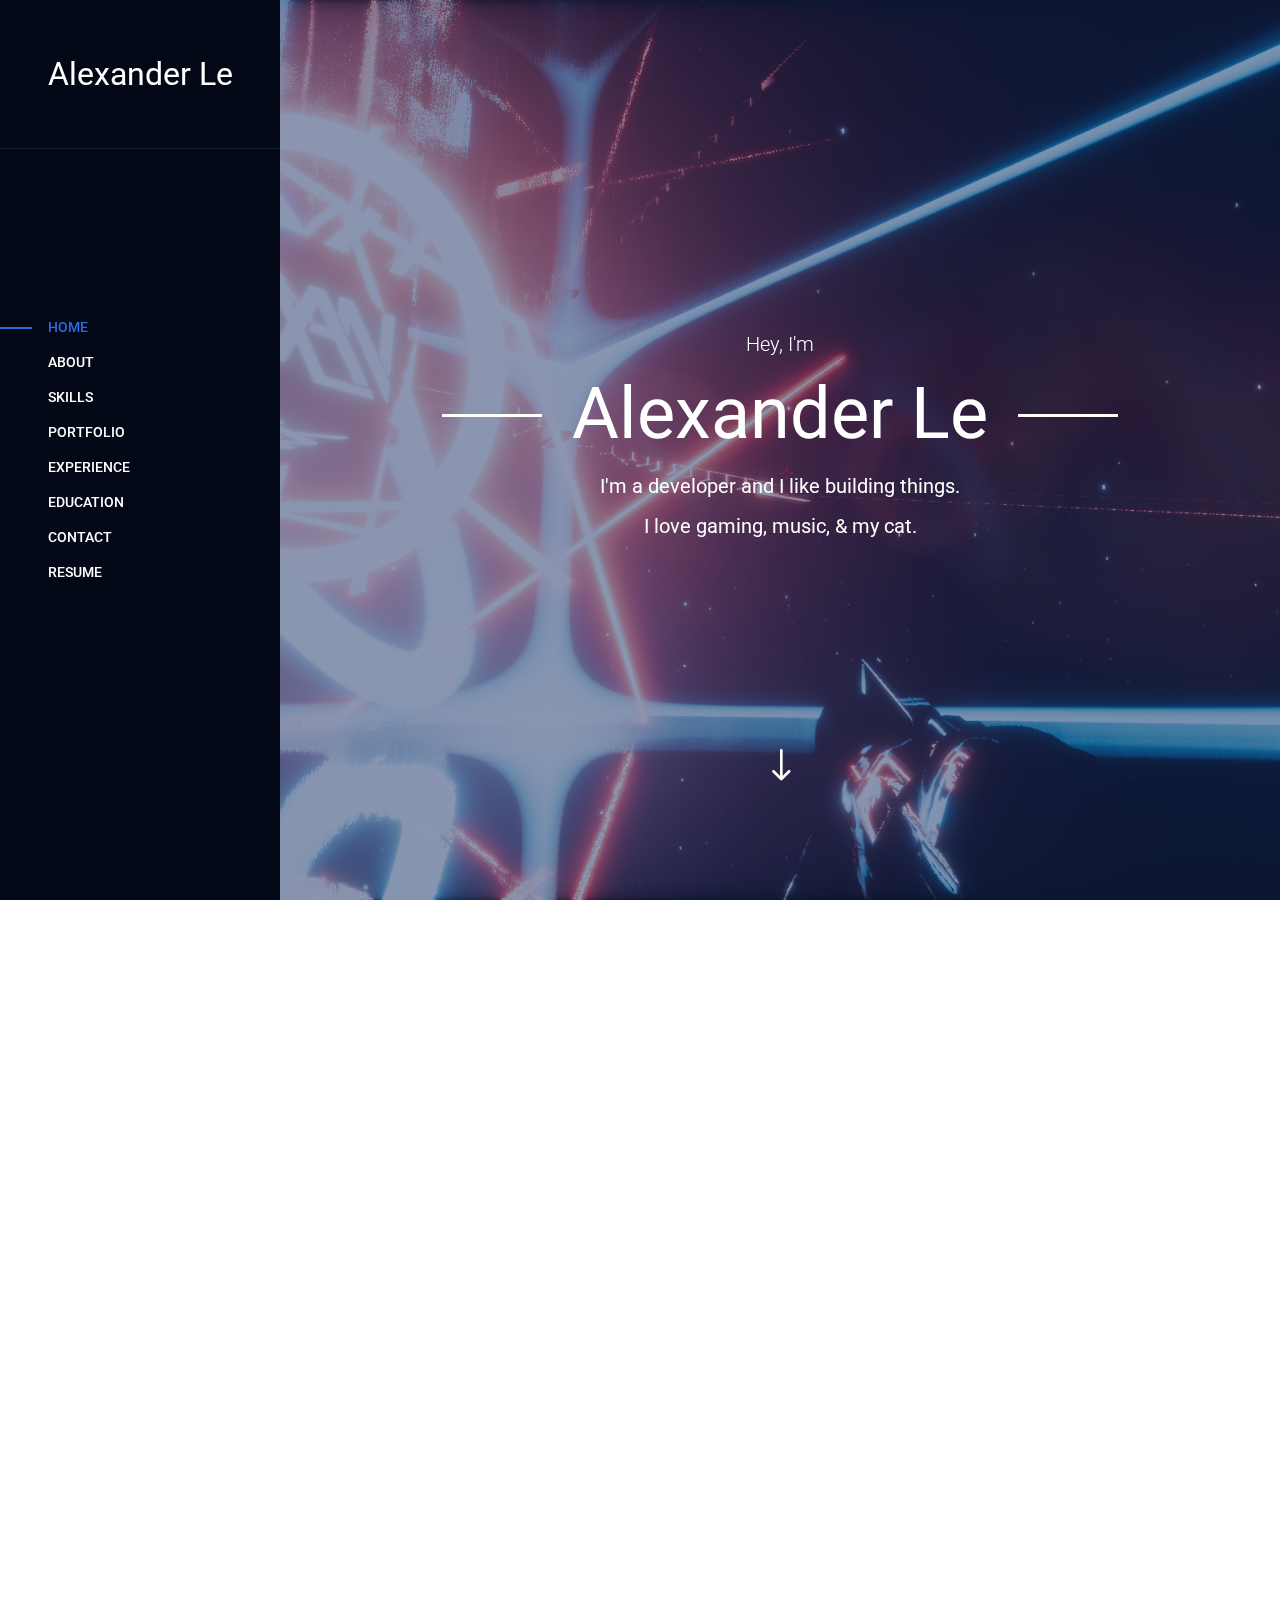
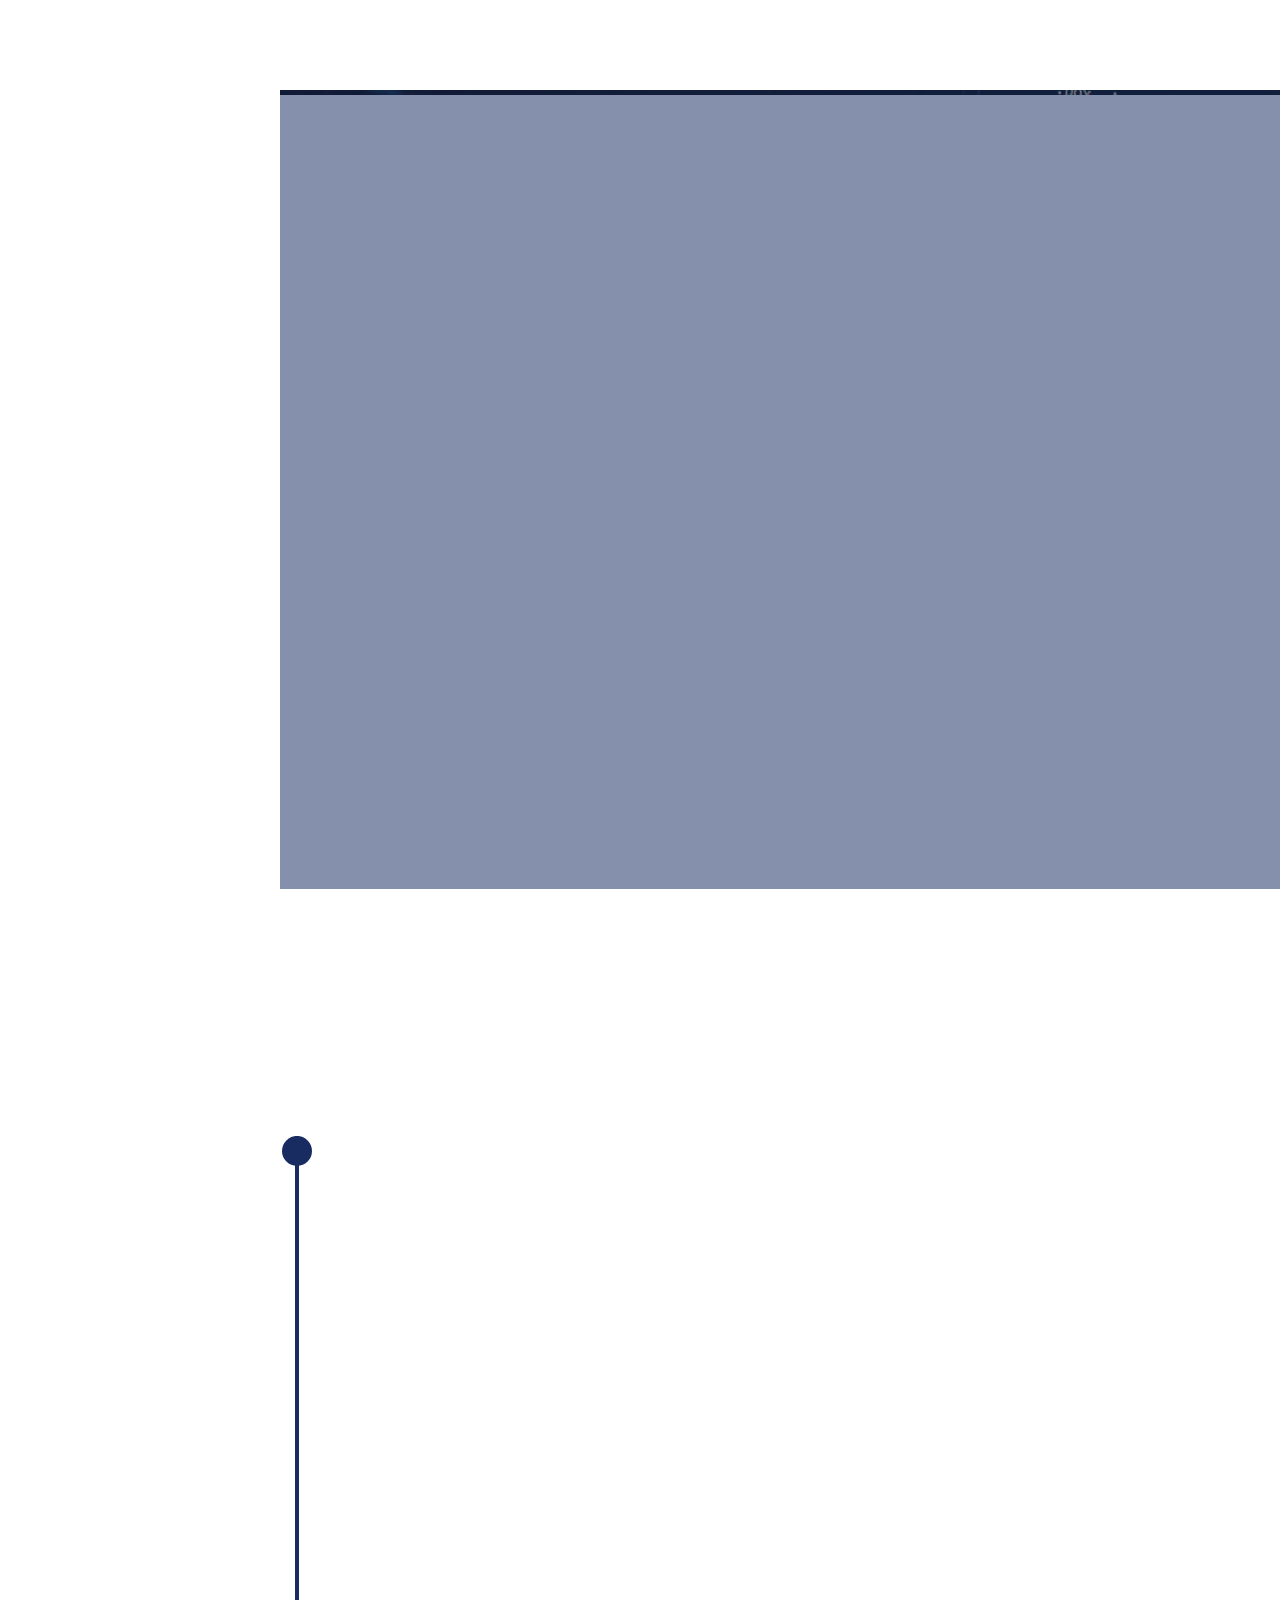
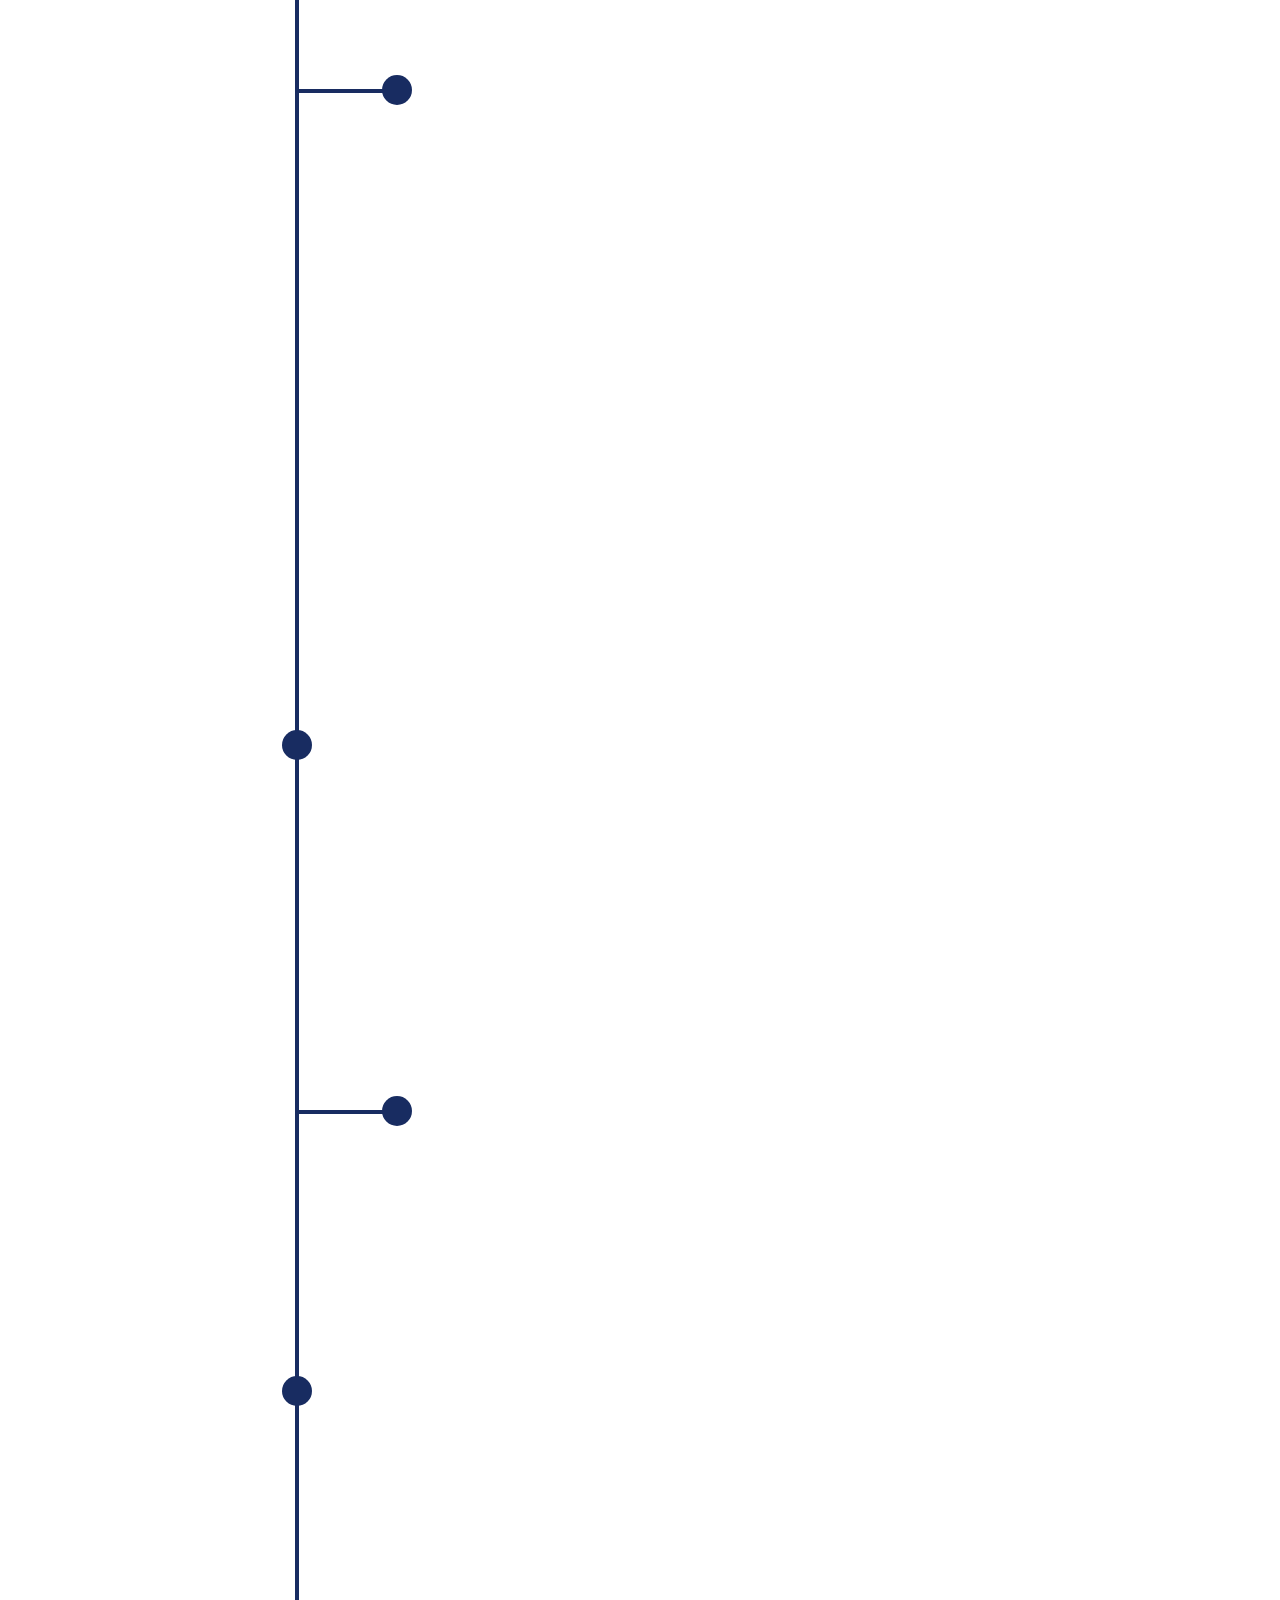
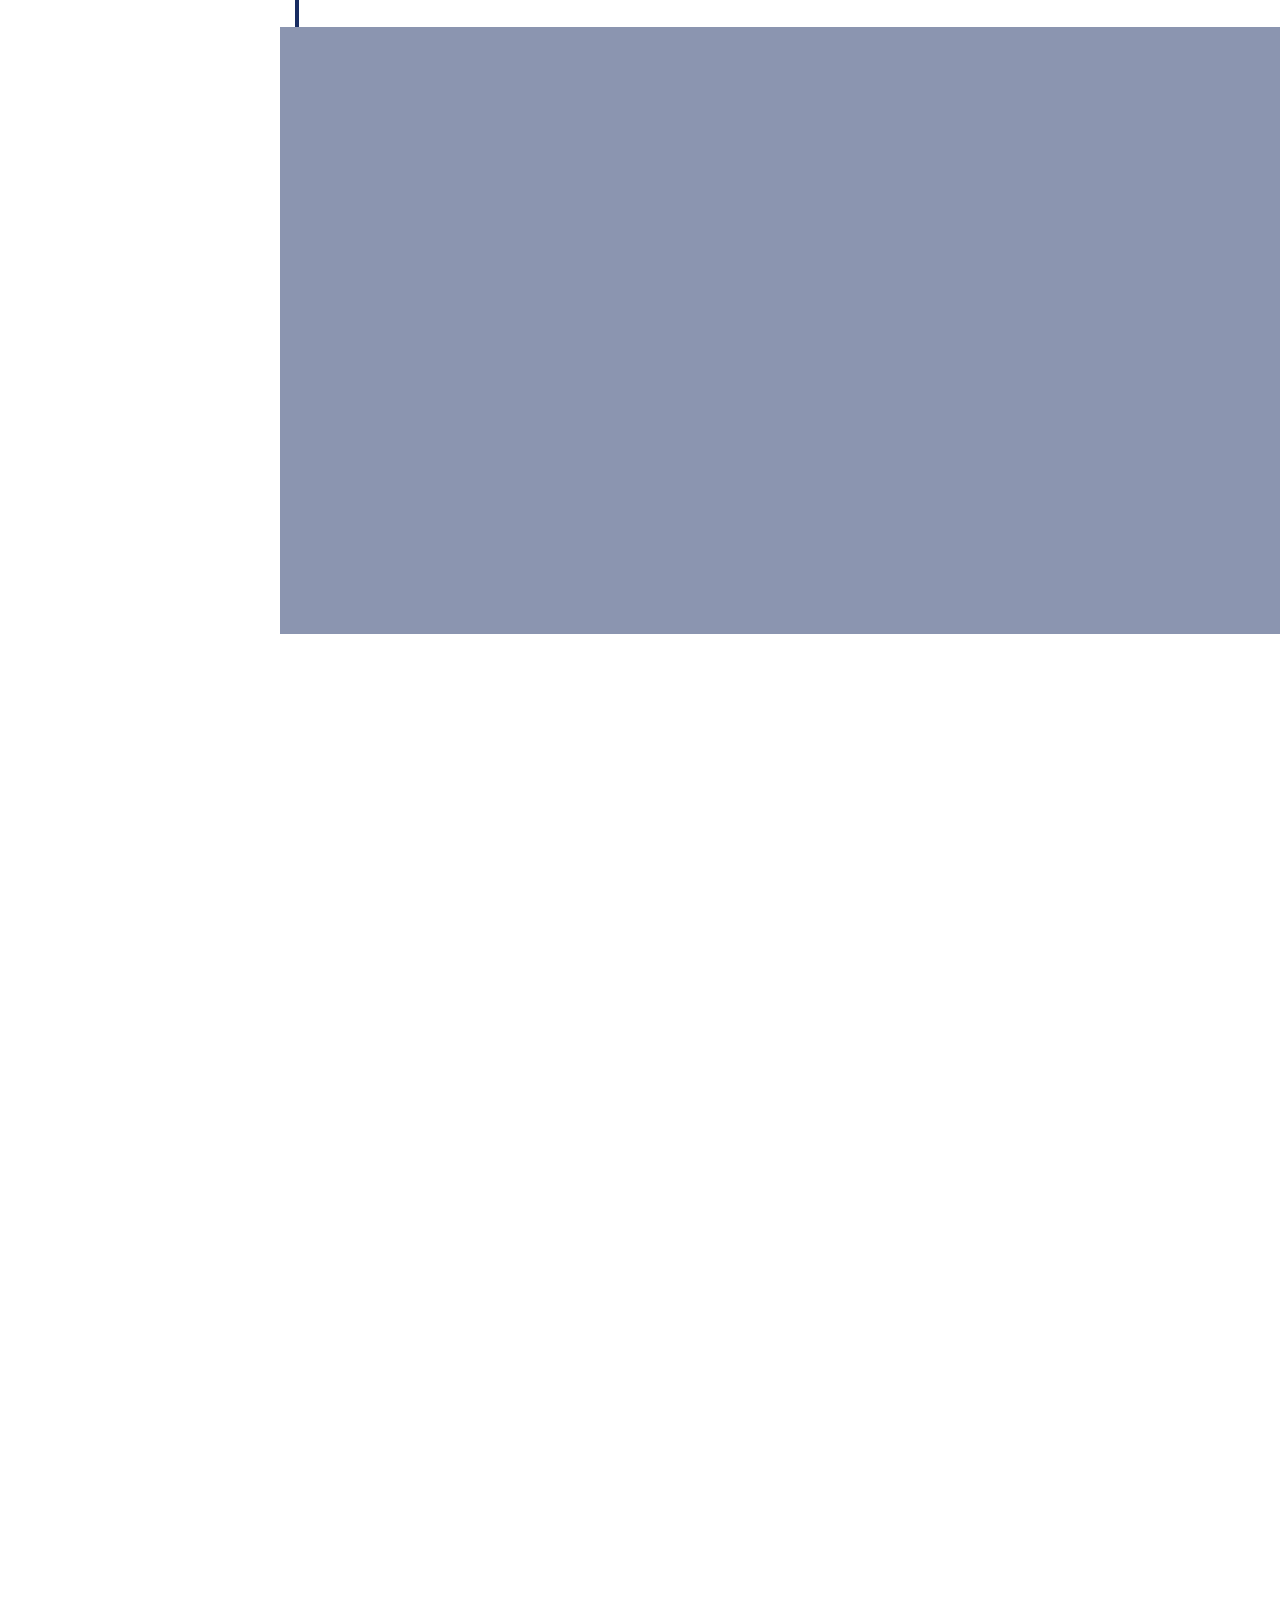
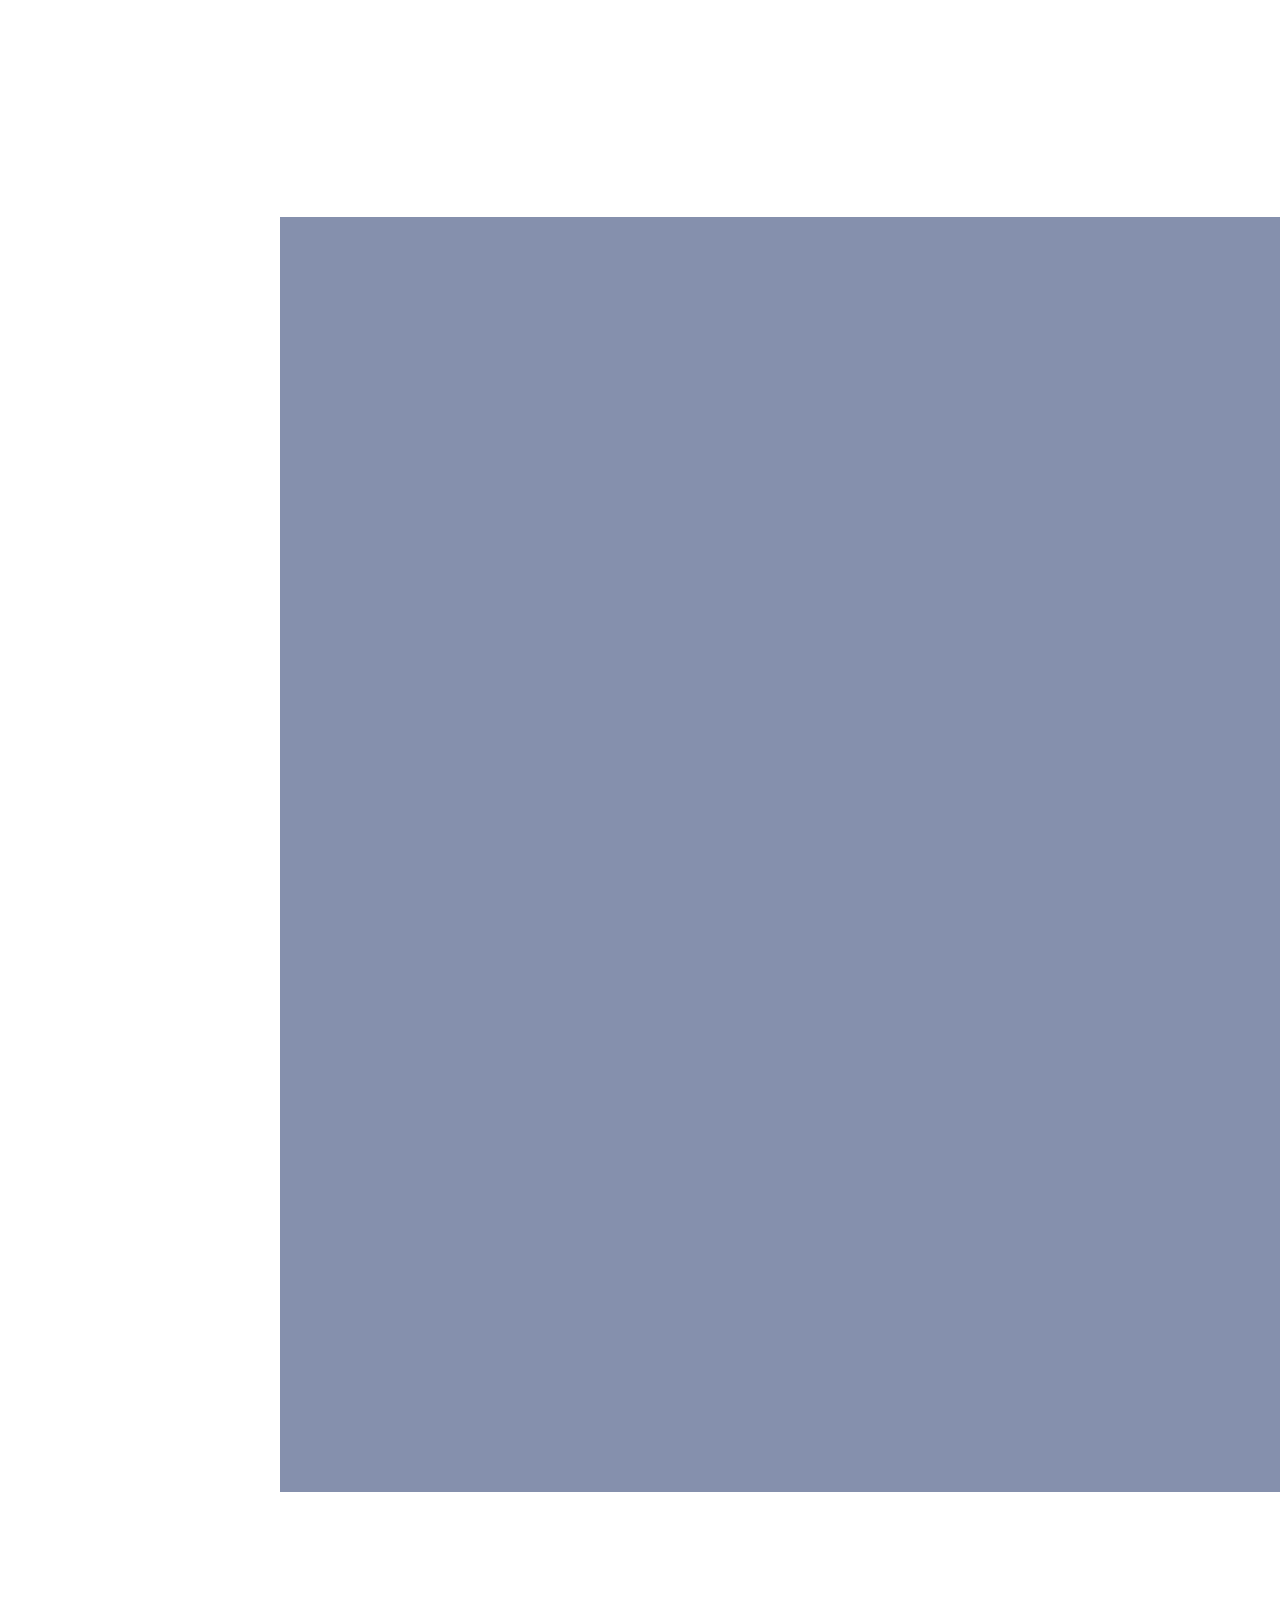
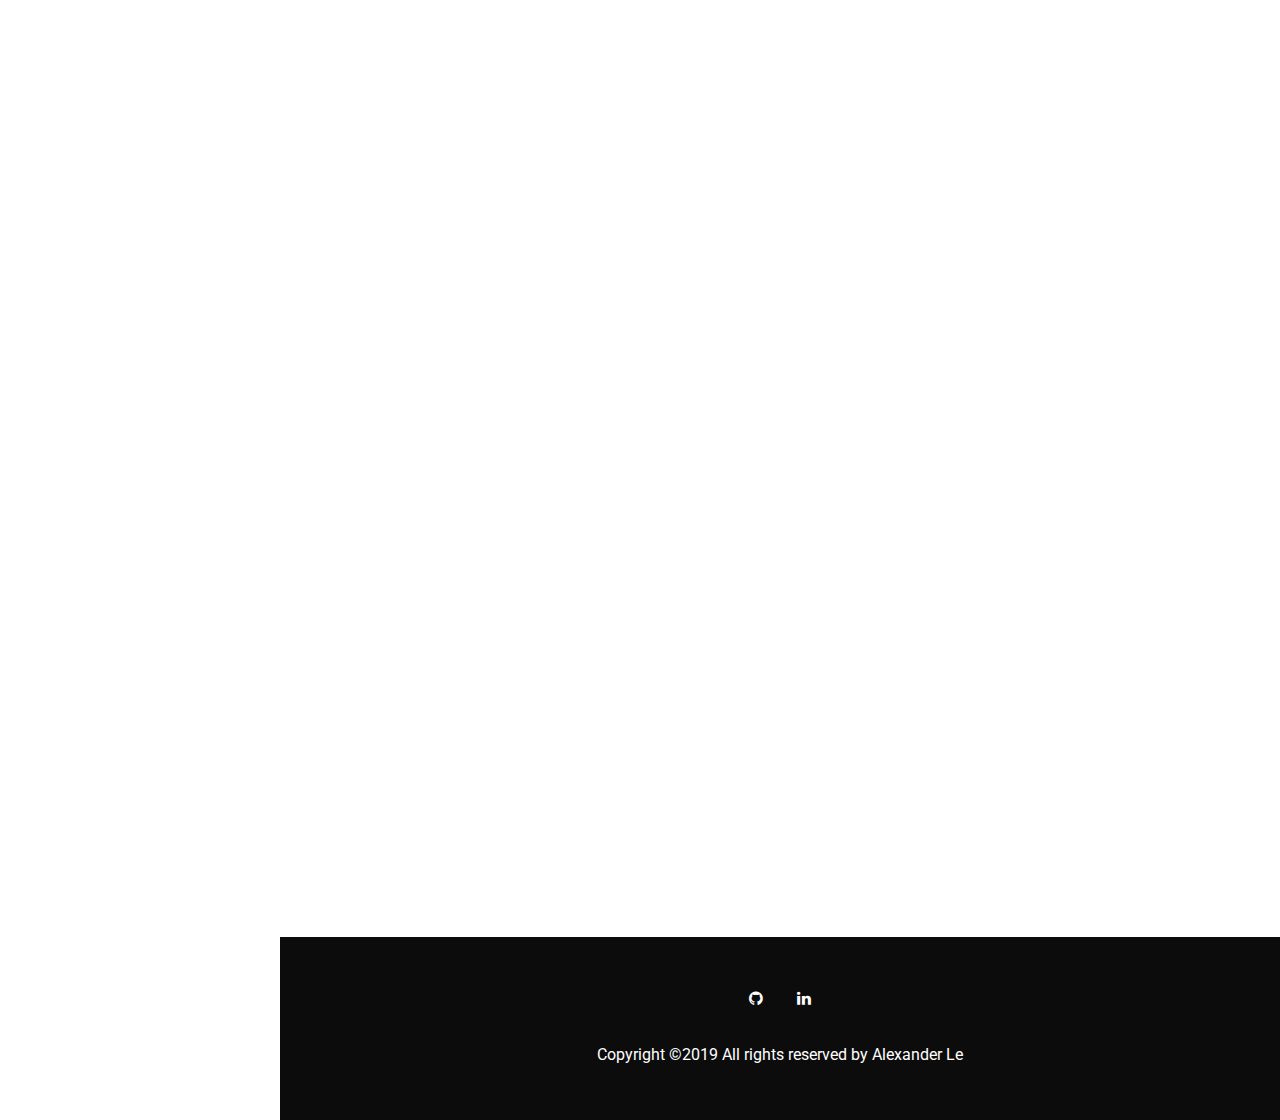
==== commit 3c8c86ff: "4/6/2022" ====
--- a/index.html
+++ b/index.html
@@ -30,7 +30,7 @@
                     <li><a href="#experience">Experience</a></li>
                     <li><a href="#education">Education</a></li>
                     <li><a href="#contact">Contact</a></li>
-                    <li><a href="https://docs.google.com/document/d/1eGNsMZLYO2DM9PSqSbzqbDg0J7GoUTvEaQOReXosgSY/edit?usp=sharing" target="_blank" >Resume</a></li>
+                    <li><a href="https://docs.google.com/document/d/1Ox2id-cQvbPV7EIFSyck1AZYfevsKogzRnSQ6O4WaJc/edit?usp=sharing" target="_blank" >Resume</a></li>
                 </ul>
             </nav>
         </div>
@@ -105,7 +105,7 @@
                                 
                 <a href="https://github.com/AlexanderDLe" target="_blank" title="Github"><i class="link-icon fa fa-github"></i></a>
                 <a href="https://www.linkedin.com/in/alex-d-le/" target="_blank" title="Linkedin"><i class="link-icon fa fa-linkedin"></i></a>
-                <a href="pdf/Alexander Le Developer Resume.pdf" target="_blank" title="Linkedin"><i class="link-icon fa fa-user"></i></a>
+                <a href="https://docs.google.com/document/d/1Ox2id-cQvbPV7EIFSyck1AZYfevsKogzRnSQ6O4WaJc/edit?usp=sharing" target="_blank" title="Linkedin"><i class="link-icon fa fa-user"></i></a>
 
                         </div>
                     </div>
@@ -140,7 +140,7 @@
                                     Redux <br>
                                     Material UI <br>
                                     Boostrap <br>
-                                    Photoshop <br>
+                                    Styled Components <br>
                                 </p>
                             </div>
                         </div>
@@ -152,10 +152,9 @@
                                 <p class="card-text">
                                     Node <br>
                                     Express <br>
-                                    C# & C++ <br>
                                     AWS API Gateway & Lambda <br>
+                                    SQL & NoSQL <br>
                                     AWS DynamoDB <br>
-                                    PW/oAuth Authentication <br>
                                     RESTFUL APIs <br>
                                 </p>
                             </div>
@@ -168,9 +167,9 @@
                                 <p class="card-text">
                                     Amazon Web Services <br>
                                     AWS S3, IAM  <br>
+                                    SVN  <br>
                                     Git & Github <br>
                                     Wordpress, Shopify, etc. <br>
-                                    DNS, SSL, SSH, etc. <br>
                                     Unity & Unreal Engine 4 <br>
                                 </p>
                             </div>
@@ -198,7 +197,31 @@
                             <!-- Single Experience -->
                             <div class="single-experience wow fadeInUp" data-wow-delay="300ms">
                                 <div data-aos="fade-left" >
-                                    <h6 class="works-year">Mar 2020 - Jan 2021</h6>
+                                    <h6 class="works-year">Mar 2020 - Current</h6>
+                                    <h4 class="designation">Software Engineer</h4>
+                                    <h6 class="company-name">SiliconDust</h6>
+                                    <p>
+                                        - Helped developed and maintain the HDHomeRun application that serves customers worldwide. The application uses the React user interface library in conjunction with Redux as its state management library.
+                                        
+                                        <br> <br>
+                                        - Ensured usability across various platforms including Windows, LG, Samsung, iOS, and more . Adapted the application for each platform due to different implementations to display content, navigate, network, etc.
+                                        
+                                        <br> <br>
+                                        - Adapted the HDHomeRun application to work on Samsung Smart TVs - currently undergoing QA before publication on the Samsung store platform.
+                                        <br> <br>
+                                        - Developed the HDTest interface, which utilizes React, styled components, and other modern libraries to render test results. HDTest runs a series tests to analyze decoders on android devices to determine the efficacy of underlying decoder implementations.
+                                        
+                                        <br> <br>
+                                        - Worked with a team of engineers and customer support staff to resolve bugs, develop new features, and more.
+                                    </p>
+                                </div>
+                            </div>
+
+
+                            <!-- Single Experience -->
+                            <div class="single-experience wow fadeInUp" data-wow-delay="300ms">
+                                <div data-aos="fade-left" >
+                                    <h6 class="works-year">Mar 2020 - Mar 2021</h6>
                                     <h4 class="designation">Full Stack React Developer</h4>
                                     <h6 class="company-name">Modern Coverings</h6>
                                     <p>
@@ -359,7 +382,7 @@
                             </p>
                                 
                             <a href="https://github.com/AlexanderDLe/appility" target="_blank" title="Github"><i class="link-icon fa fa-github"></i></a>
-                            <a href="https://www.appility.co" target="_blank" title="Github"><i class="link-icon fa fa-globe"></i></a>
+                            <a href="http://appility.co.s3-website-us-west-1.amazonaws.com/" target="_blank" title="Github"><i class="link-icon fa fa-globe"></i></a>
 
                         </div>
                     </div>
@@ -407,7 +430,7 @@
                             </p>
                             
                             <a href="https://github.com/AlexanderDLe/LambadaTea" target="_blank" title="Github"><i class="link-icon fa fa-github"></i></a>
-                            <a href="https://lambadatea.com/" target="_blank" title="Github"><i class="link-icon fa fa-globe"></i></a>
+                            <a href="http://lambadatea.com.s3-website-us-west-1.amazonaws.com/" target="_blank" title="Github"><i class="link-icon fa fa-globe"></i></a>
 
                         </div>
                     </div>
--- a/style.css
+++ b/style.css
@@ -65,8 +65,9 @@
     border: none;
     transform: scale(1);
     max-width: 300px;
-}
-
+    background-color: rgba(255, 255, 255, 0.93);
+    backdrop-filter: blur(2px);
+}
 .card-img-top {
     border-top-left-radius: 15px;
     border-top-right-radius: 15px;
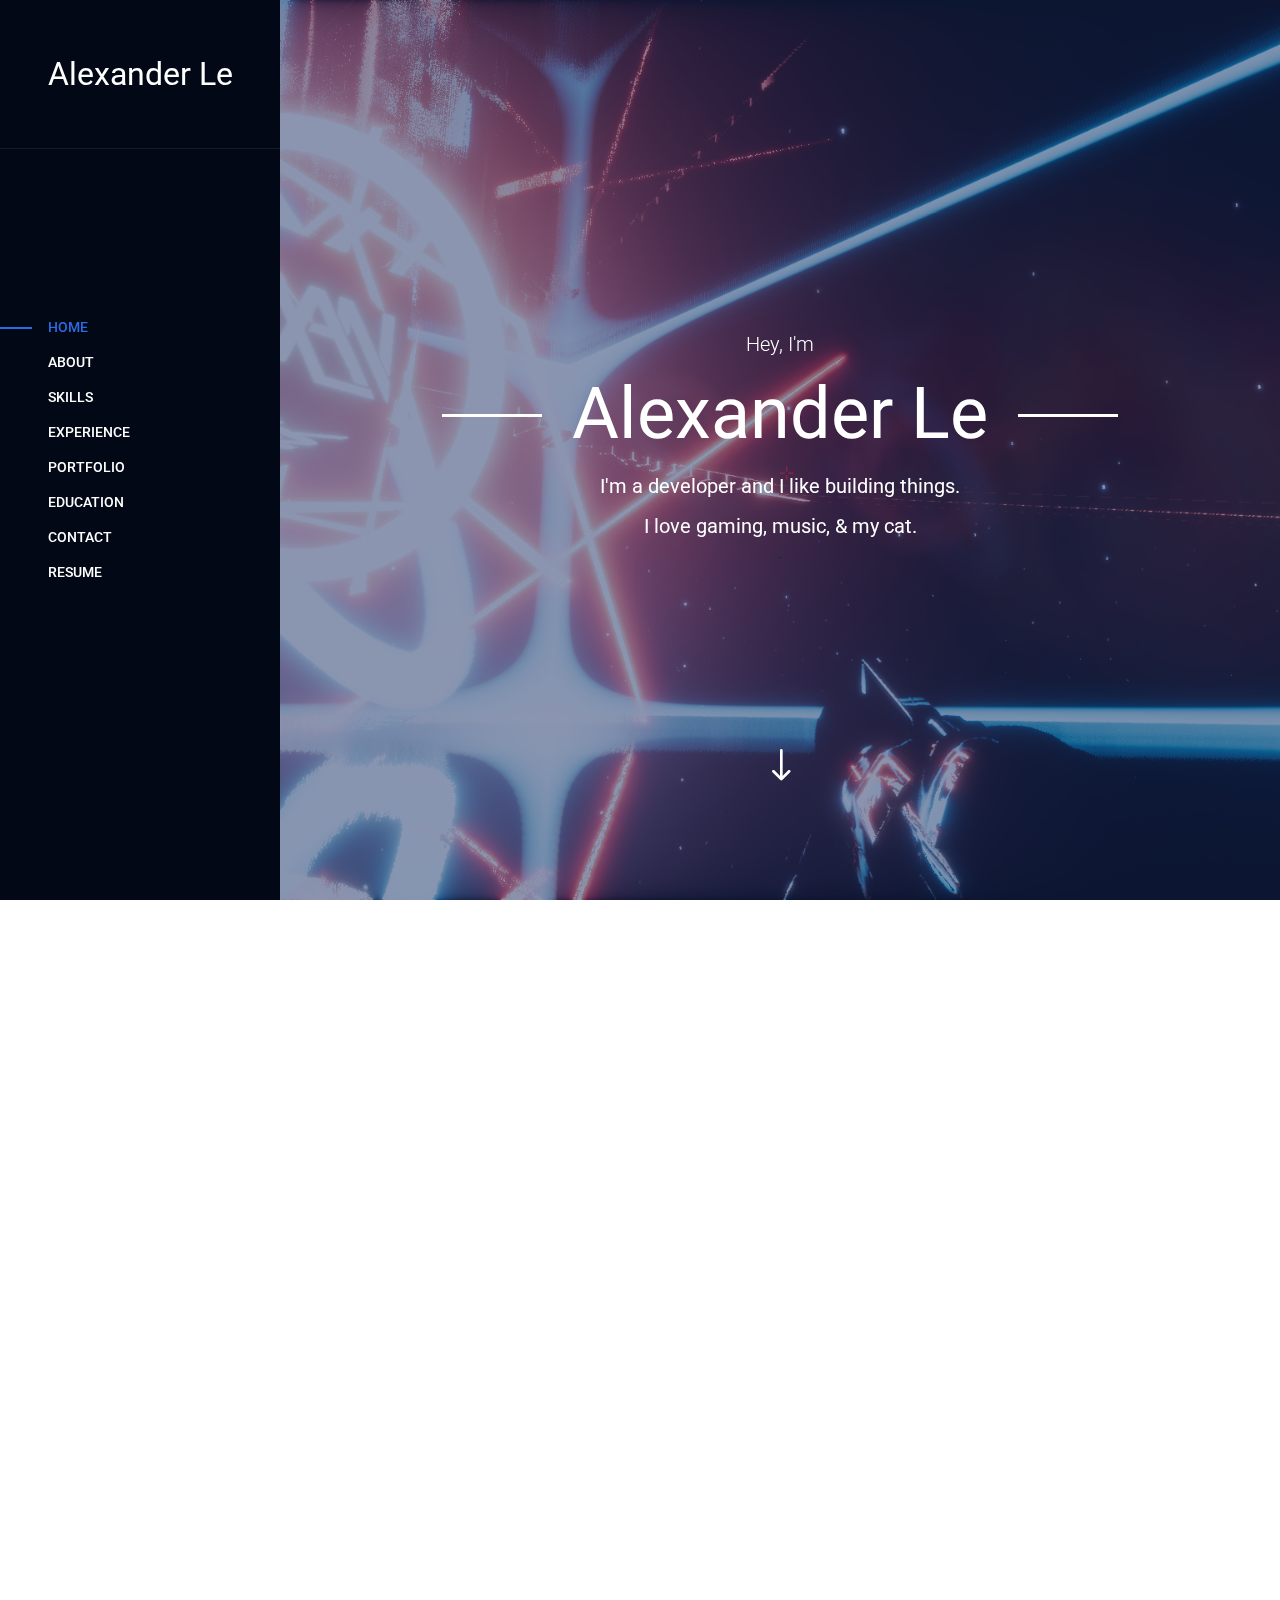
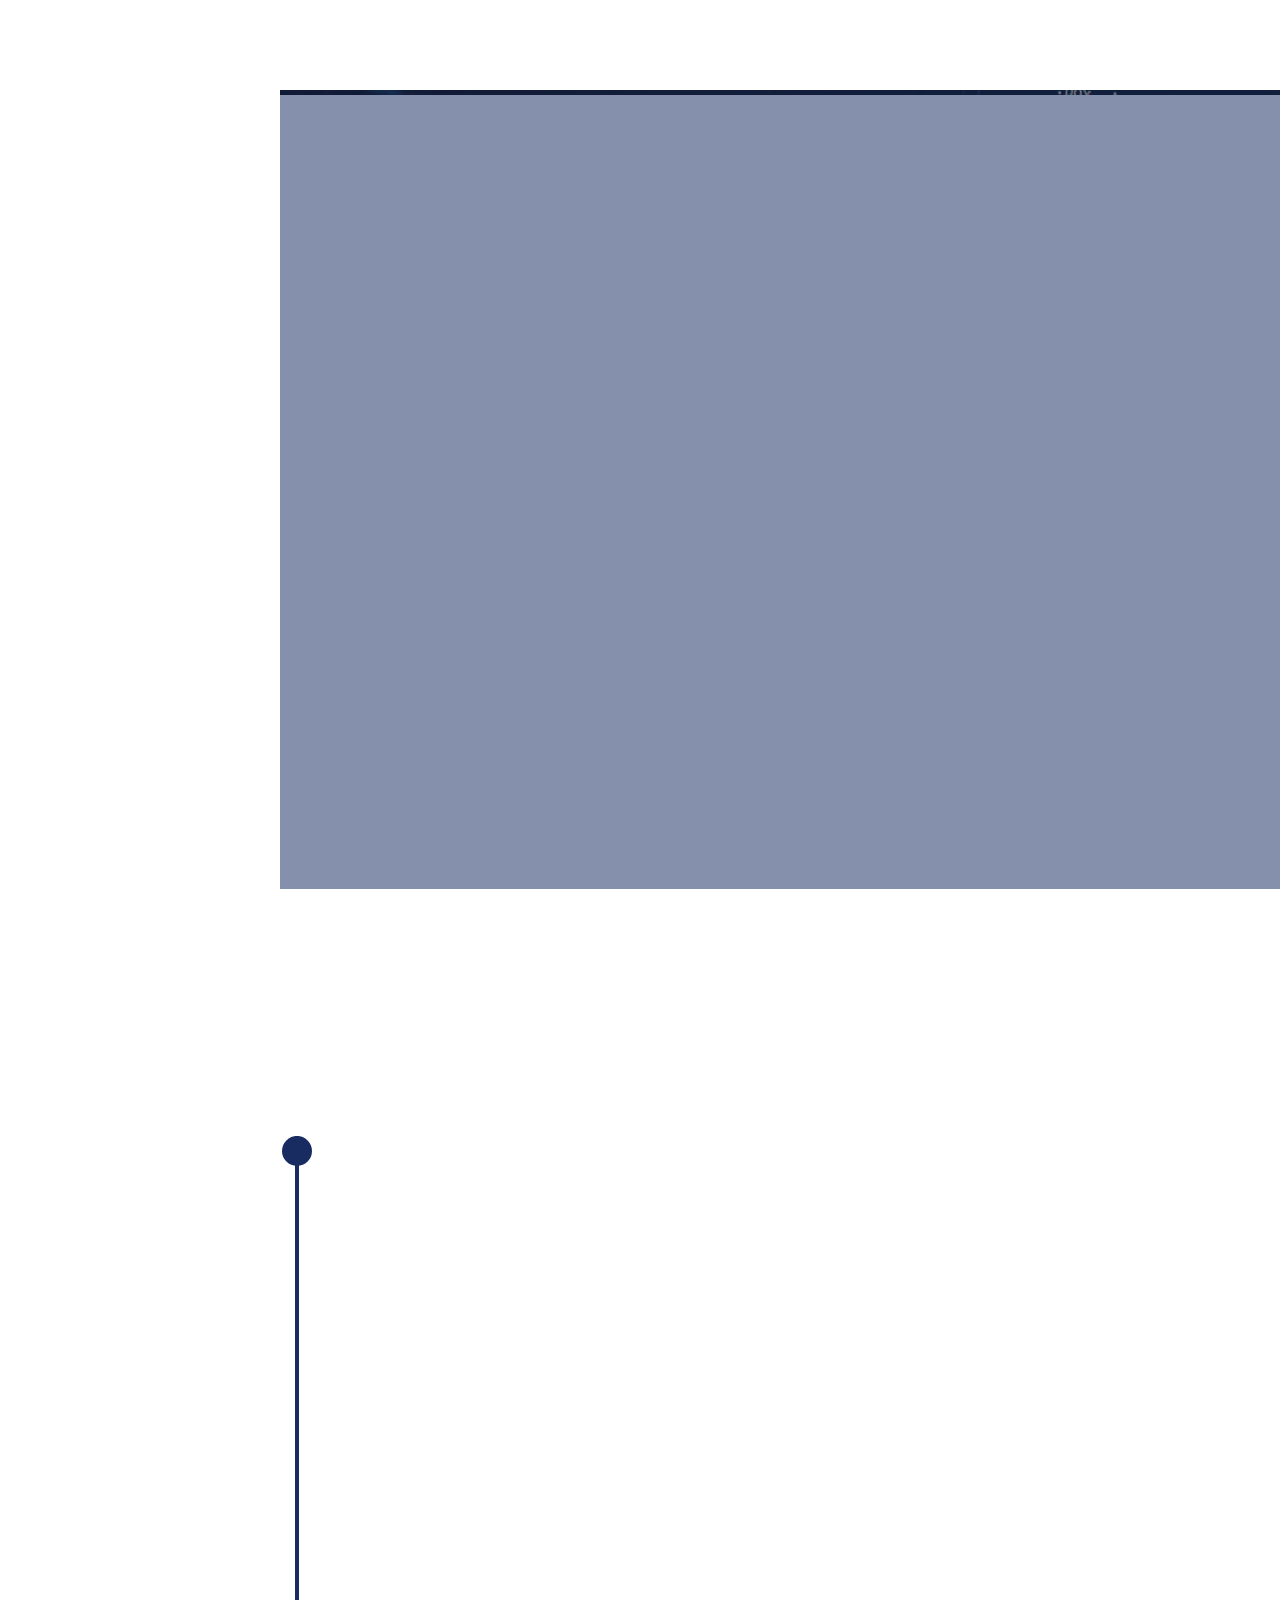
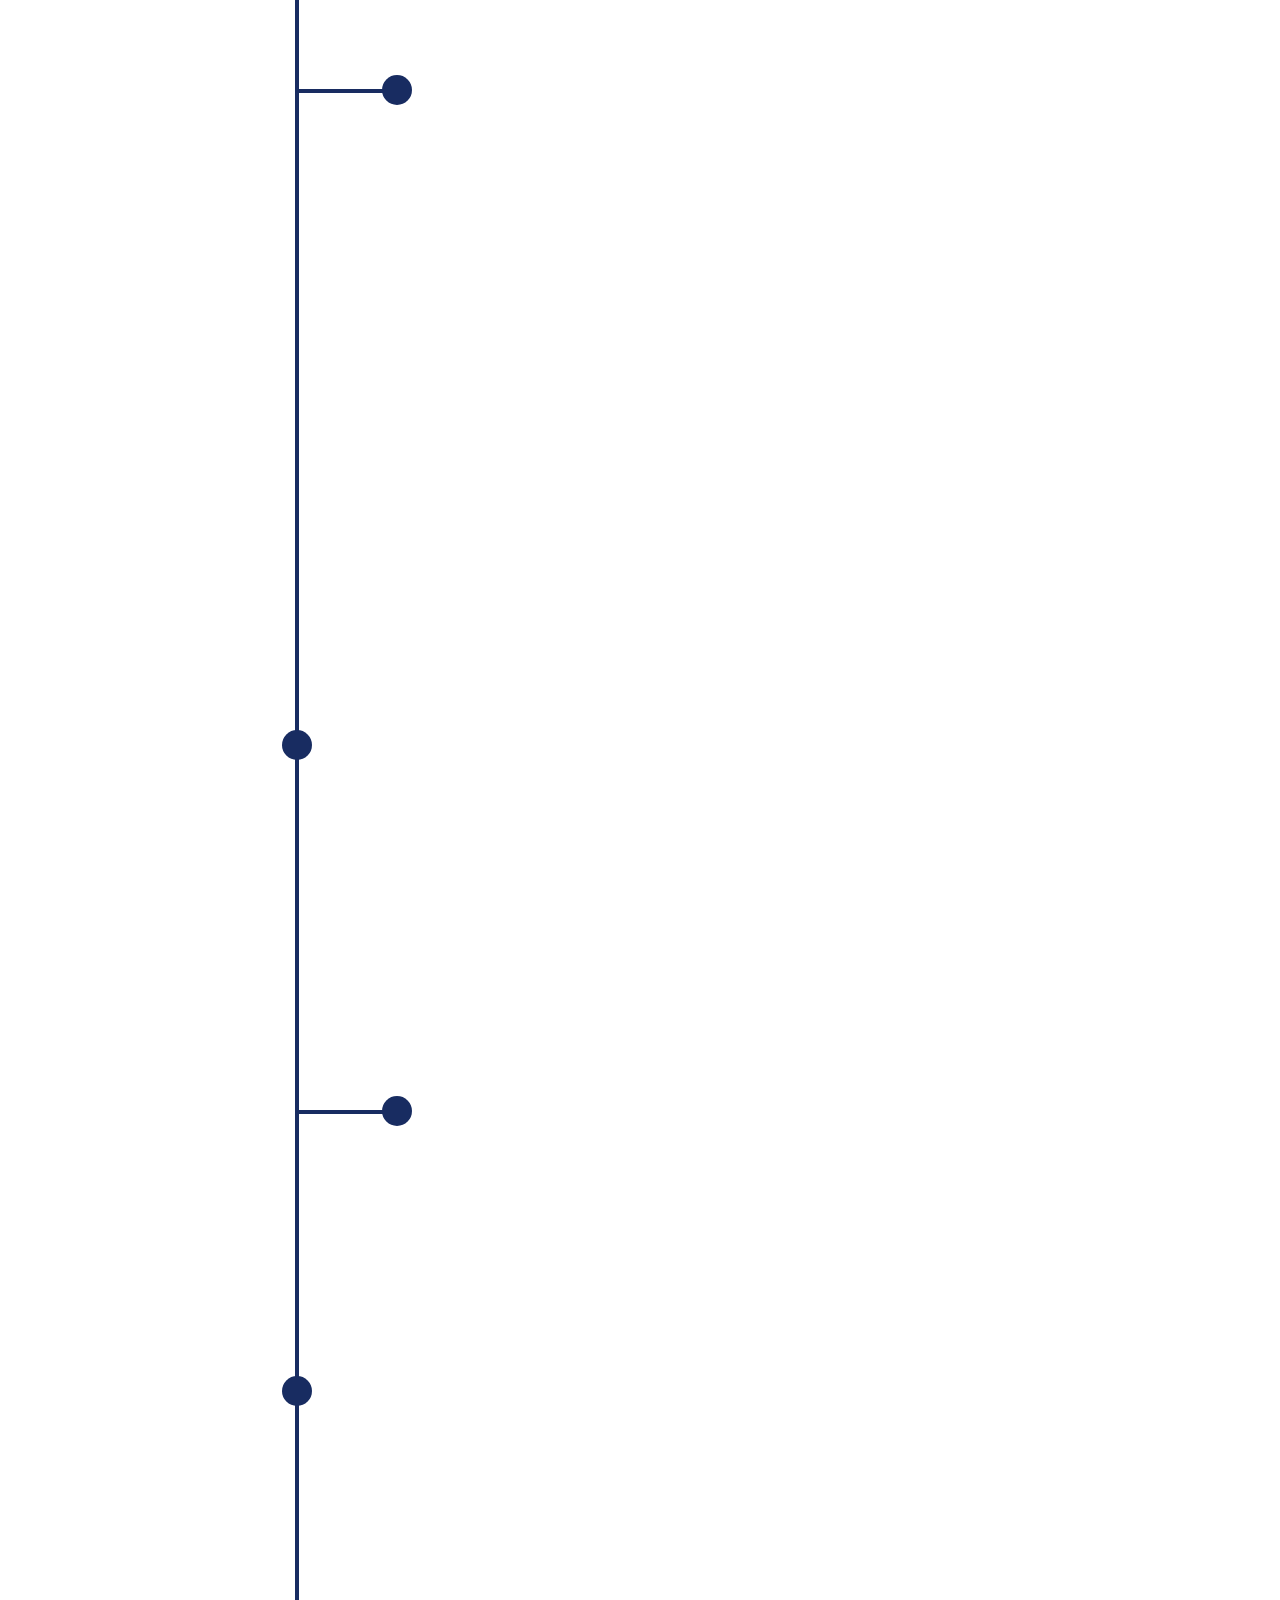
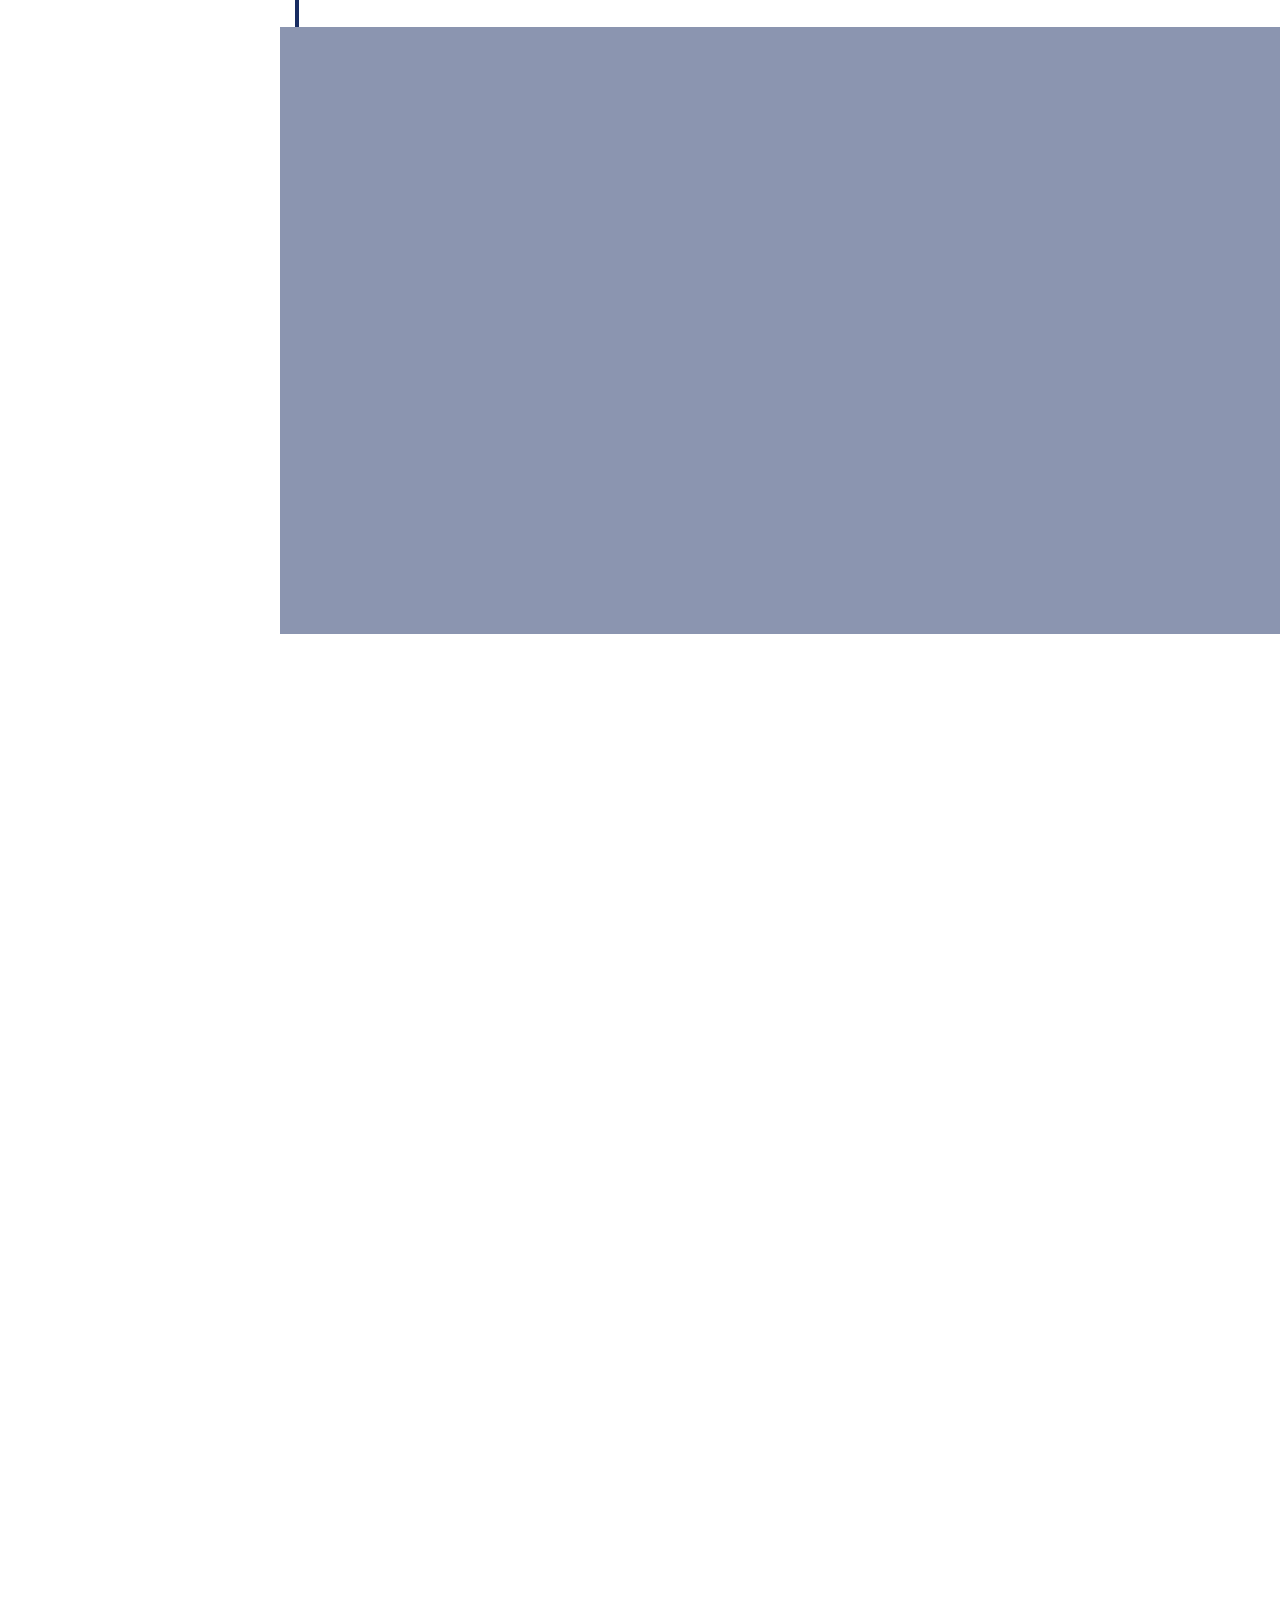
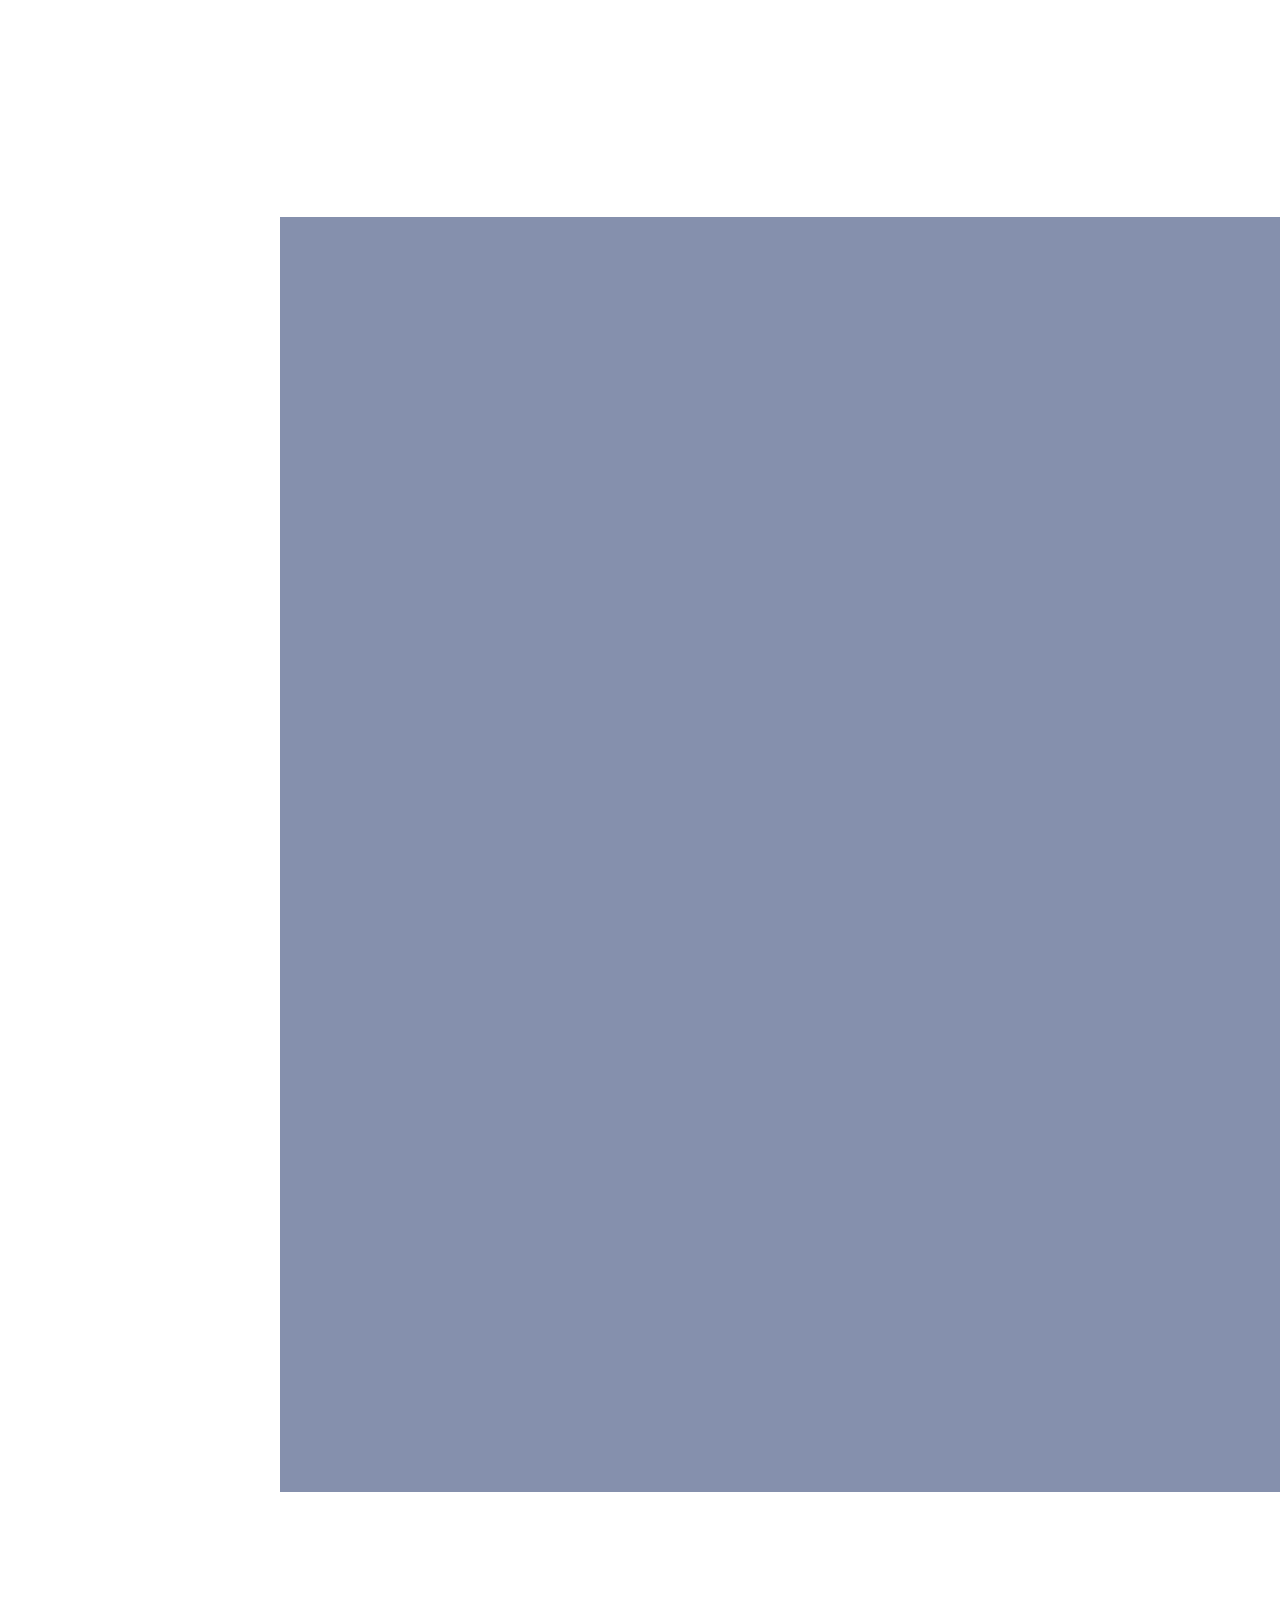
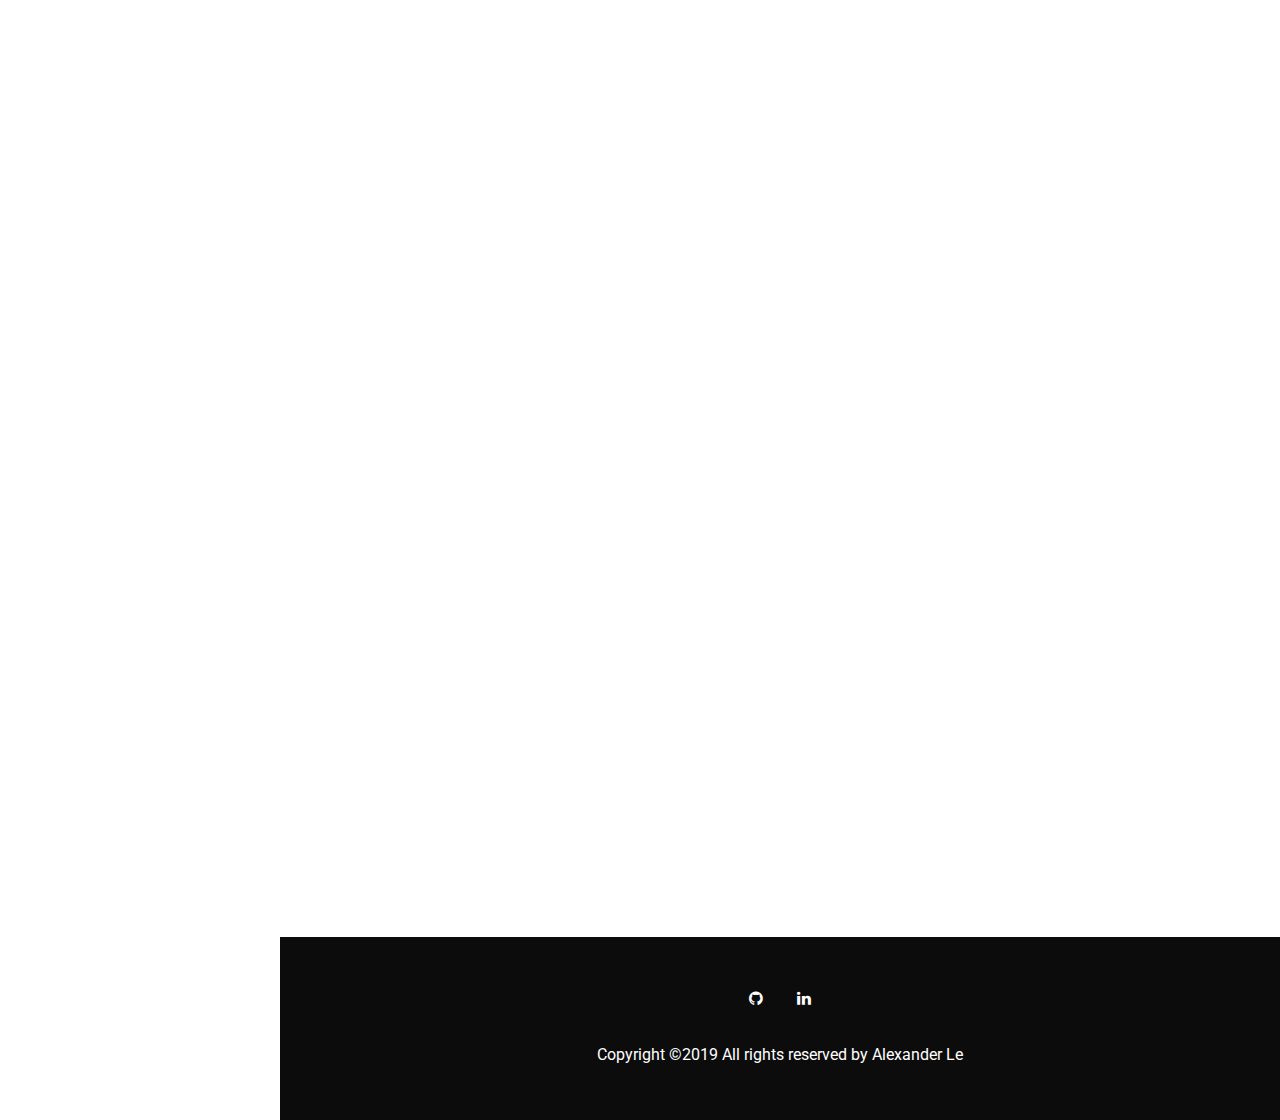
==== commit 8951c6ec: "2" ====
--- a/index.html
+++ b/index.html
@@ -26,8 +26,8 @@
                     <li class="active"><a href="#home">Home</a></li>
                     <li><a href="#about">About</a></li>
                     <li><a href="#skills">Skills</a></li>
+                    <li><a href="#experience">Experience</a></li>
                     <li><a href="#portfolio">Portfolio</a></li>
-                    <li><a href="#experience">Experience</a></li>
                     <li><a href="#education">Education</a></li>
                     <li><a href="#contact">Contact</a></li>
                     <li><a href="https://docs.google.com/document/d/1Ox2id-cQvbPV7EIFSyck1AZYfevsKogzRnSQ6O4WaJc/edit?usp=sharing" target="_blank" >Resume</a></li>
